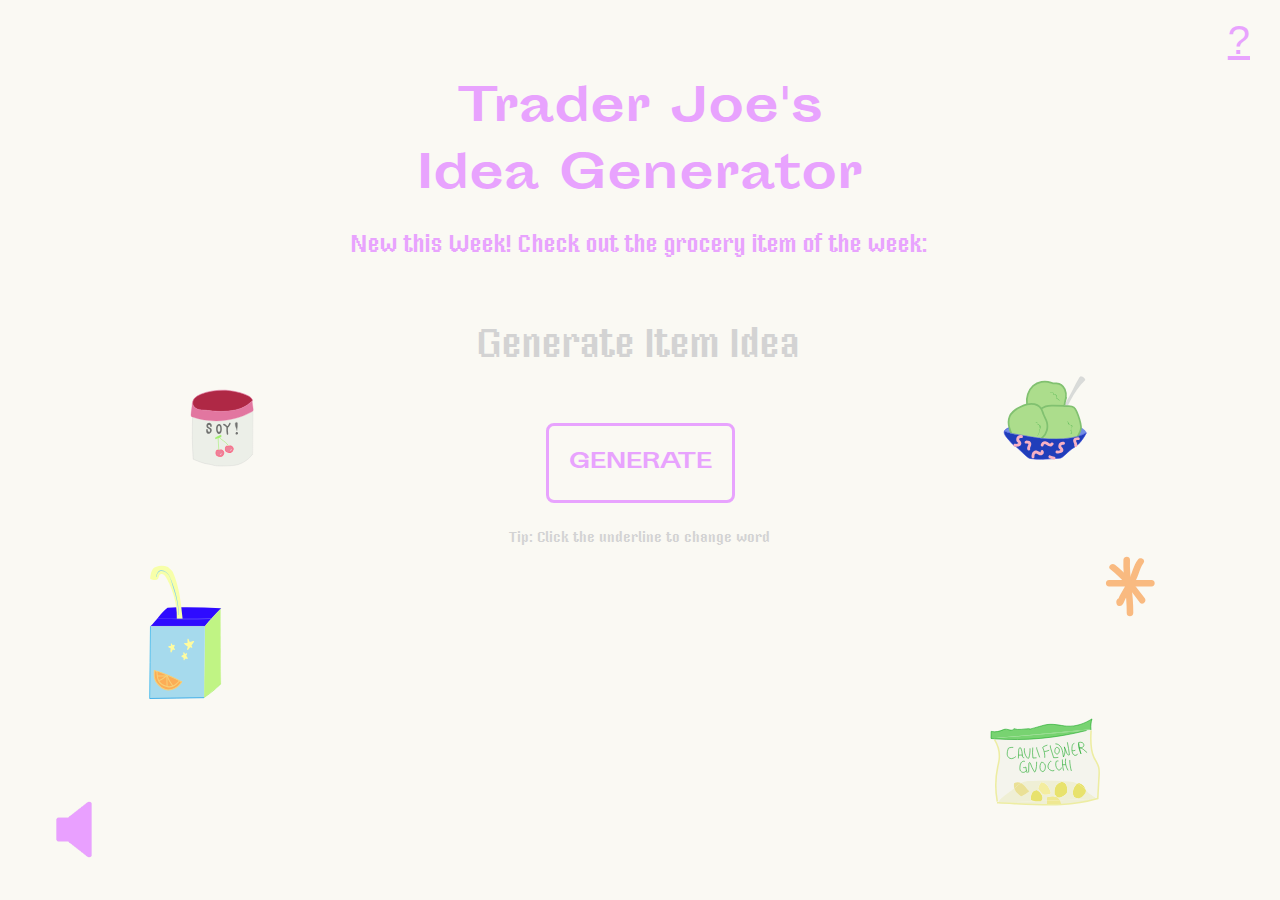
==== index.html @ 6273ec4e "index" ====
<!DOCTYPE html>
<html>
<head>
  <meta name="viewport" content="width=device-width, initial-scale=1.0">
  <link rel='icon' href='favicon.ico' type='image/x-icon'/ >
  <meta property="og:title" content="Trader Joe's Idea Generator">
<meta name="Description" content="Create your own random item name worthy of any Trader Joe product">
<meta property="og:url" content="https://www.traderjoes.netlify.app">
<meta name="image" property="og:image" content="trader.jpg" alt="logo">
    <title>Trader Joe's Item Idea Generator</title>
    <link rel="stylesheet" href="style.css">
    <link rel="stylesheet" href="https://www.w3schools.com/w3css/4/w3.css">
    <meta charset="UTF-8">

  </head>

<body>
  <div class="header">Trader Joe's <br> Idea Generator</div>

  <div class="desc">New this Week! Check out the grocery item of the week:</div>

<p id="generator">
Generate Item Idea
</p>

<button onclick="generateIdea()"><p style="font-family:Sporting">GENERATE</p></button>

<div class="tip"><br>Tip: Click the underline to change word</div>

<div id="audioplayer">
  <img id="player" onclick="action();changeImage();" src="pause.png" style="width:80px" />
  <audio id="audio" src="beautiful-food.mp3" loop autoloop></audio>

</div>

<p style="color:#E8A3FE;font-size:40px;position:absolute;top:-30px;right:30px"><a href="javascript:void(0)" onclick="document.getElementById('box').style.display='block'">?</a>
  </p>

  <div id="box" class="white_content">Built by <a href="http://www.m-liu.com/" target="_blank">Maggie Liu</a> ✌
    <br>Font Credit: <a href="http://www.velvetyne.fr" target="_blank">Velvetyne Foundry</a>
    <br>Song Credit: Beautiful Food by Edan<br>
    <font style="font-size:0.7em">* Not affilliated with Trader Joe's</font>
<br><br><a href="javascript:void(0)" onclick="document.getElementById('box').style.display='none'">  <font style="color:#E8A3FE">Close</a>
  </div>

<svg version="1.1" id="juicebox" xmlns="http://www.w3.org/2000/svg" xmlns:xlink="http://www.w3.org/1999/xlink" x="0px" y="0px"
	 viewBox="0 0 331 233" style="enable-background:new 0 0 331 233;" xml:space="preserve">
<g id="XMLID_48_">
	<g id="XMLID_87_">
		<path id="XMLID_94_" style="fill:#231F20;" d="M209.5,82.909l-0.75,0.83v-0.08C209,83.399,209.25,83.159,209.5,82.909z"/>
		<path id="XMLID_93_" style="fill:#2E0BFF;" d="M209.5,82.909c-0.25,0.25-0.5,0.49-0.75,0.75c-6.93,6.86-13.1,13.64-19.25,21.29
			c-22.33,0-44.67,0-67,0c7.62-7.41,12.61-16.35,21-22.86C165.5,81.399,187.53,81.669,209.5,82.909z"/>
		<path id="XMLID_92_" style="fill:#C0F484;" d="M208.75,83.739l0.49,92.26C208.15,143.709,208.04,116.039,208.75,83.739z"/>
		<path id="XMLID_91_" style="fill:#C0F484;" d="M209.24,175.999c-9.8,8.88-9.92,9.34-20.74,16.95L209.24,175.999z"/>
		<path id="XMLID_90_" style="fill:#C0F484;" d="M209.24,175.999l-20.74,16.95c0-29.33,1-58.67,1-88l19.25-21.21
			C208.04,116.039,208.15,143.709,209.24,175.999z"/>
		<path id="XMLID_89_" style="fill:#C0F484;" d="M189.5,104.949c6.15-7.65,12.32-14.43,19.25-21.29v0.08L189.5,104.949z"/>
		<path id="XMLID_88_" style="fill:#A6DAED;" d="M122.5,104.949c22.33,0,44.67,0,67,0c0,29.33-1,58.67-1,88c-22.67,0-44.33,1-67,1
			C121.5,164.279,122.5,134.618,122.5,104.949z"/>
	</g>
	<g id="XMLID_67_">
		<path id="XMLID_95_" style="fill:none;stroke:#BFBFBF;stroke-width:0.25;stroke-miterlimit:10;" d="M122.5,104.949
			c22.33,0,44.67,0,67,0"/>
		<path id="XMLID_86_" style="fill:none;stroke:#3EB7ED;stroke-miterlimit:10;" d="M122.5,104.949c0,29.67-1,59.33-1,89"/>
		<path id="XMLID_85_" style="fill:none;stroke:#28A4E8;stroke-miterlimit:10;" d="M121.5,193.949c22.67,0,44.33-1,67-1"/>
		<path id="XMLID_82_" style="fill:none;stroke:#C0F484;stroke-width:0.25;stroke-miterlimit:10;" d="M209.5,82.909
			c-0.25,0.25-0.5,0.49-0.75,0.75c-6.93,6.86-13.1,13.64-19.25,21.29"/>
		<path id="XMLID_81_" style="fill:none;stroke:#5AE500;stroke-width:0.25;stroke-miterlimit:10;" d="M188.5,192.949
			c10.82-7.61,10.94-8.07,20.74-16.95"/>
		<path id="XMLID_74_" style="fill:none;stroke:#C0F484;stroke-width:0.25;stroke-miterlimit:10;" d="M208.75,83.739
			c-0.71,32.3-0.6,59.97,0.49,92.26"/>

			<line id="XMLID_68_" style="fill:none;stroke:#C0F484;stroke-width:0.25;stroke-miterlimit:10;" x1="208.75" y1="83.739" x2="208.75" y2="83.659"/>
	</g>
</g>
<g id="XMLID_44_">
	<g id="XMLID_80_">
		<path id="XMLID_47_" style="fill:#F7FFA9;" d="M154.93,95.831c2.54,0.05,4.51-0.05,7.05,0v-0.78c-1.96-19-3.96-39-11.96-57
			c-1-2-4-4-6-6c-5-2-10-2-15,0c-5,1-6,8-7,14c1.86,1.24,4.17,2.19,6.44,2.07c2.63-0.14,3.46-1.06,4.1-3.42
			c0.25-0.94,0.51-1.89,1.04-2.69c0.53-0.81,1.38-1.47,2.35-1.51c4.83-0.2,7.84,8.05,9.52,11.62c2.34,4.97,4.15,10.18,5.68,15.45
			C153.91,77.081,155.18,85.921,154.93,95.831z"/>
	</g>
	<g id="XMLID_111_">
	</g>
</g>
<path id="XMLID_71_" style="fill:none;stroke:#231F20;stroke-miterlimit:10;" d="M158.75,170.082"/>
<path id="XMLID_53_" style="fill:none;stroke:#231F20;stroke-miterlimit:10;" d="M125.115,157.354"/>
<path id="XMLID_70_" style="fill:none;stroke:#231F20;stroke-miterlimit:10;" d="M141.43,162.192"/>
<path id="XMLID_72_" style="fill:none;stroke:#231F20;stroke-miterlimit:10;" d="M131.814,169.003"/>
<path id="XMLID_43_" style="fill:none;stroke:#231F20;stroke-miterlimit:10;" d="M127.167,170.626"/>
<path id="XMLID_46_" style="fill:none;stroke:#231F20;stroke-miterlimit:10;" d="M141.43,162.192"/>
<path id="XMLID_42_" style="fill:none;stroke:#231F20;stroke-miterlimit:10;" d="M140.62,177.935"/>
<path id="XMLID_69_" style="fill:none;stroke:#231F20;stroke-miterlimit:10;" d="M142.158,162.788"/>
<path id="XMLID_60_" style="fill:none;stroke:#231F20;stroke-miterlimit:10;" d="M149.76,177.752"/>
<g id="XMLID_73_">
	<path id="XMLID_190_" style="fill:#FCAD56;" d="M127.275,159.43c-0.287,4.034-0.546,8.248,1.047,11.965
		c1.536,3.583,4.602,6.25,7.637,8.696c1.065,0.858,2.153,1.715,3.403,2.269c1.39,0.616,2.927,0.834,4.447,0.873
		c6.94,0.179,13.992-3.65,17.079-9.868"/>
	<g id="XMLID_185_">
		<path id="XMLID_189_" style="fill:#F7CF77;" d="M126.65,159.43c-0.366,5.48-0.431,10.806,2.985,15.385
			c2.303,3.087,5.955,6.617,9.561,8.149c8.243,3.501,18.236-2.048,22.232-9.283c0.389-0.705-0.69-1.336-1.079-0.631
			c-3.884,7.033-14.118,12.606-21.872,8.127c-2.997-1.731-6.271-4.725-8.2-7.571c-2.901-4.279-2.705-9.253-2.376-14.176
			C127.953,158.627,126.703,158.63,126.65,159.43L126.65,159.43z"/>
	</g>
</g>
<g id="XMLID_75_">
	<path id="XMLID_183_" style="fill:#FCAD56;" d="M127.275,159.43c11.776,3.032,23.042,8.196,33.613,14.206"/>
	<g id="XMLID_178_">
		<path id="XMLID_182_" style="fill:#F7CF77;" d="M127.108,160.033c11.795,3.149,22.847,8.17,33.464,14.143
			c0.702,0.395,1.333-0.684,0.631-1.079c-10.714-6.028-21.86-11.091-33.762-14.269C126.663,158.62,126.331,159.825,127.108,160.033
			L127.108,160.033z"/>
	</g>
</g>
<g id="XMLID_76_">
	<path id="XMLID_176_" style="fill:#FCAD56;" d="M130.563,160.682c0.02,2.797,0.05,5.622,0.706,8.341
		c0.656,2.719,2.002,5.361,4.218,7.066c1.567,1.205,3.468,1.877,5.334,2.531c1.748,0.612,3.533,1.231,5.384,1.259
		c4.705,0.071,8.524-3.859,11.794-7.243"/>
	<g id="XMLID_171_">
		<path id="XMLID_175_" style="fill:#F7CF77;" d="M129.938,160.682c0.079,7.405,1.078,14.621,8.628,17.761
			c3.558,1.48,7.398,2.781,11.168,1.391c3.487-1.285,6.18-4.155,8.708-6.756c0.561-0.577-0.322-1.462-0.884-0.884
			c-5.15,5.299-9.692,8.485-17.271,5.572c-7.865-3.022-9.017-9.44-9.099-17.085C131.179,159.878,129.929,159.876,129.938,160.682
			L129.938,160.682z"/>
	</g>
</g>
<g id="XMLID_77_">
	<path id="XMLID_169_" style="fill:#FCAD56;" d="M132.579,172.033c4-0.765,7.203-3.664,10.179-6.444"/>
	<g id="XMLID_164_">
		<path id="XMLID_168_" style="fill:#F7CF77;" d="M132.745,172.635c4.194-0.927,7.394-3.754,10.454-6.605
			c0.59-0.55-0.296-1.432-0.884-0.884c-2.907,2.709-5.918,5.403-9.903,6.284C131.627,171.604,131.96,172.809,132.745,172.635
			L132.745,172.635z"/>
	</g>
</g>
<g id="XMLID_78_">
	<path id="XMLID_162_" style="fill:#FCAD56;" d="M142.79,165.68c-0.106,4.166-0.05,8.337,0.166,12.499"/>
	<g id="XMLID_157_">
		<path id="XMLID_161_" style="fill:#F7CF77;" d="M142.165,165.68c-0.093,4.169-0.038,8.333,0.166,12.499
			c0.039,0.801,1.289,0.805,1.25,0c-0.204-4.165-0.26-8.329-0.166-12.499C143.433,164.875,142.183,164.875,142.165,165.68
			L142.165,165.68z"/>
	</g>
</g>
<g id="XMLID_79_">
	<path id="XMLID_155_" style="fill:#FCAD56;" d="M143.108,166.006c1.34,4.379,3.964,8.234,6.551,12.013"/>
	<g id="XMLID_150_">
		<path id="XMLID_154_" style="fill:#F7CF77;" d="M142.505,166.172c1.453,4.452,3.99,8.324,6.614,12.163
			c0.451,0.66,1.535,0.035,1.079-0.631c-2.564-3.75-5.067-7.509-6.488-11.864C143.462,165.079,142.255,165.404,142.505,166.172
			L142.505,166.172z"/>
	</g>
</g>
<g id="XMLID_83_">
	<path id="XMLID_148_" style="fill:#FCAD56;" d="M131.104,166.179c3.722,0,7.444,0,11.167,0"/>
	<g id="XMLID_143_">
		<path id="XMLID_147_" style="fill:#F7CF77;" d="M131.104,166.804c3.722,0,7.444,0,11.167,0c0.804,0,0.806-1.25,0-1.25
			c-3.722,0-7.444,0-11.167,0C130.3,165.554,130.298,166.804,131.104,166.804L131.104,166.804z"/>
	</g>
</g>
<g id="XMLID_41_">
	<path id="XMLID_141_" style="fill:#FFFC9F;" d="M168.719,131.472c-0.011-3.516-0.022-7.032-0.034-10.548
		c1.308,3.415,2.892,6.724,4.733,9.884c-3.316-0.871-6.9-1.92-8.904-4.701c3.767-0.57,7.496-1.39,11.155-2.454
		c-2.428,3.388-4.858,6.777-7.484,10.014c0.019-0.637,0.208-1.268,0.543-1.811"/>
	<g id="XMLID_136_">
		<path id="XMLID_140_" style="fill:#FFFC9F;" d="M169.344,131.472c-0.011-3.516-0.022-7.032-0.034-10.548
			c-0.409,0.055-0.818,0.111-1.228,0.166c1.354,3.465,2.945,6.805,4.796,10.033c0.235-0.306,0.471-0.612,0.706-0.918
			c-3.235-0.861-6.465-1.819-8.628-4.541c-0.092,0.348-0.184,0.696-0.276,1.045c3.771-0.592,7.483-1.408,11.155-2.454
			c-0.235-0.306-0.471-0.612-0.706-0.918c-2.398,3.345-4.807,6.679-7.386,9.888c0.356,0.147,0.711,0.295,1.067,0.442
			c0.152-0.498,0.305-0.997,0.457-1.495c0.36-0.717-0.718-1.351-1.079-0.631c-0.361,0.719-0.534,1.33-0.628,2.126
			c-0.062,0.521,0.739,0.849,1.067,0.442c2.646-3.292,5.121-6.709,7.581-10.141c0.327-0.456-0.213-1.059-0.706-0.918
			c-3.671,1.046-7.383,1.862-11.155,2.454c-0.517,0.081-0.531,0.723-0.276,1.045c2.291,2.882,5.748,3.949,9.18,4.862
			c0.528,0.141,0.978-0.444,0.706-0.918c-1.798-3.135-3.354-6.367-4.67-9.734c-0.243-0.622-1.23-0.586-1.228,0.166
			c0.011,3.516,0.022,7.032,0.034,10.548C168.097,132.276,169.347,132.278,169.344,131.472L169.344,131.472z"/>
	</g>
</g>
<g id="XMLID_40_">
	<path id="XMLID_134_" style="fill:#FFFC9F;" d="M148.265,132.589c-0.012-1.953-0.024-3.906-0.036-5.859
		c0.858,2.474,2.149,4.797,3.797,6.832c-2.477-0.827-4.854-1.951-7.065-3.34c2.3-0.371,4.559-1.003,6.717-1.882
		c0.201,0.395-0.006,0.866-0.212,1.259c-1.228,2.35-2.457,4.701-3.685,7.051c-0.165-1.348-0.113-2.722,0.153-4.053"/>
	<g id="XMLID_129_">
		<path id="XMLID_133_" style="fill:#FFFC9F;" d="M148.89,132.589c-0.012-1.953-0.024-3.906-0.036-5.859
			c-0.409,0.055-0.818,0.111-1.228,0.166c0.943,2.596,2.251,4.936,3.958,7.108c0.203-0.348,0.405-0.696,0.608-1.045
			c-2.432-0.842-4.723-1.933-6.916-3.277c-0.05,0.381-0.1,0.762-0.149,1.142c2.311-0.399,4.535-1.022,6.717-1.882
			c-0.264-0.201-0.527-0.402-0.791-0.603c0.098,1.332-1.362,3.309-1.969,4.469c-0.614,1.175-1.228,2.35-1.843,3.526
			c0.388,0.105,0.776,0.21,1.165,0.315c-0.126-1.327-0.096-2.57,0.131-3.887c0.135-0.787-1.069-1.125-1.205-0.332
			c-0.244,1.42-0.313,2.781-0.176,4.22c0.054,0.567,0.852,0.913,1.165,0.315c0.838-1.603,1.675-3.205,2.513-4.808
			c0.629-1.203,1.573-2.422,1.47-3.818c-0.027-0.363-0.384-0.763-0.791-0.603c-2.182,0.86-4.406,1.483-6.717,1.882
			c-0.556,0.096-0.573,0.883-0.149,1.142c2.287,1.402,4.681,2.526,7.215,3.403c0.656,0.227,0.952-0.607,0.608-1.045
			c-1.567-1.994-2.77-4.173-3.636-6.556c-0.231-0.635-1.232-0.576-1.228,0.166c0.012,1.953,0.024,3.906,0.036,5.859
			C147.645,133.393,148.895,133.395,148.89,132.589L148.89,132.589z"/>
	</g>
</g>
<g id="XMLID_54_">
	<path id="XMLID_127_" style="fill:#FFFC9F;" d="M163.856,146.176c0.259-2.308,0.306-3.504-0.346-8.485
		c1.179,2.443,2.658,4.741,4.392,6.827c-2.336-0.124-4.928-1.153-6.778-2.584c1.858-1.079,4.017-1.98,5.875-3.059
		C165.606,141.279,165.104,143.692,163.856,146.176"/>
	<g id="XMLID_121_">
		<path id="XMLID_125_" style="fill:#FFFC9F;" d="M164.481,146.176c0.316-2.864,0.022-5.635-0.346-8.485
			c-0.388,0.105-0.776,0.21-1.165,0.315c1.232,2.496,2.73,4.798,4.49,6.953c0.147-0.356,0.295-0.711,0.442-1.067
			c-2.366-0.188-4.56-1.096-6.462-2.499c0,0.36,0,0.72,0,1.079c1.924-1.086,3.951-1.973,5.875-3.059
			c-0.285-0.285-0.57-0.57-0.855-0.855c-1.289,2.333-1.99,4.907-3.144,7.302c-0.348,0.721,0.73,1.356,1.079,0.631
			c1.153-2.393,1.857-4.972,3.144-7.302c0.302-0.547-0.305-1.166-0.855-0.855c-1.924,1.086-3.951,1.973-5.875,3.059
			c-0.443,0.25-0.362,0.813,0,1.079c2.087,1.538,4.507,2.463,7.093,2.669c0.595,0.047,0.75-0.69,0.442-1.067
			c-1.691-2.071-3.112-4.304-4.294-6.7c-0.263-0.532-1.244-0.303-1.165,0.315c0.367,2.85,0.661,5.622,0.346,8.485
			C163.143,146.975,164.394,146.968,164.481,146.176L164.481,146.176z"/>
	</g>
</g>
<g id="XMLID_56_">
	<g id="XMLID_115_">
		<path id="XMLID_119_" style="fill:#7CCEF2;" d="M157.435,90.948c-0.079-15.923-4.846-32.726-11.264-47.236
			c-1.66-3.752-6.368-8.103-10.844-7.703c-3.637,0.325-5.344,5.007-5.964,7.995c-0.072,0.345,0.458,0.493,0.53,0.146
			c0.4-1.926,1-4.174,2.445-5.593c3.164-3.106,8.688-0.788,11.386,2.119c3.637,3.919,5.008,11.535,6.687,16.562
			c3.653,10.941,6.416,22.114,6.474,33.711C156.887,91.302,157.437,91.303,157.435,90.948L157.435,90.948z"/>
	</g>
</g>
<g id="XMLID_55_">
	<g id="XMLID_108_">
		<path id="XMLID_113_" style="fill:#8585ED;" d="M130.48,96.18c22.279,0.145,44.561,0.232,66.839-0.094
			c0.321-0.005,0.322-0.505,0-0.5c-22.278,0.326-44.56,0.239-66.839,0.094C130.158,95.678,130.158,96.178,130.48,96.18L130.48,96.18
			z"/>
	</g>
</g>
</svg>

<svg version="1.1" id="star" xmlns="http://www.w3.org/2000/svg" xmlns:xlink="http://www.w3.org/1999/xlink" x="0px" y="0px"
	 viewBox="0 0 331 233" style="enable-background:new 0 0 331 233;" xml:space="preserve">
<g id="XMLID_274_">
	<path id="XMLID_77_" style="fill:#FFFFFF;" d="M156.227,80.436c-1.291,27.017,5.875,53.775,5.018,80.819"/>
	<g id="XMLID_72_">
		<path id="XMLID_76_" style="fill:#F9BA80;" d="M151.227,80.436c-1.096,27.093,5.688,53.737,5.018,80.819
			c-0.159,6.437,9.841,6.434,10,0c0.671-27.081-6.114-53.726-5.018-80.819C161.487,74.001,151.487,74.013,151.227,80.436
			L151.227,80.436z"/>
	</g>
</g>
<g id="XMLID_277_">
	<path id="XMLID_70_" style="fill:#FFFFFF;" d="M129.443,116.108c21.501,0,43.003,0,64.504,0"/>
	<g id="XMLID_65_">
		<path id="XMLID_69_" style="fill:#F9BA80;" d="M129.443,121.108c21.501,0,43.003,0,64.504,0c6.435,0,6.445-10,0-10
			c-21.501,0-43.003,0-64.504,0C123.008,111.108,122.998,121.108,129.443,121.108L129.443,121.108z"/>
	</g>
</g>
<g id="XMLID_279_">
	<path id="XMLID_63_" style="fill:#FFFFFF;" d="M146.307,144.697C145.451,140.855,144.785,148.201,146.307,144.697
		c5.545-12.768,15.271-25.536,20.816-38.304c3.671-8.452,4.911-17.036,10.37-23.809"/>
	<g id="XMLID_58_">
		<path id="XMLID_62_" style="fill:#F9BA80;" d="M151.129,143.368c-0.593-2.101-1.735-4.114-4.067-4.62
			c-2.365-0.513-4.278,0.398-5.647,2.298c-1.475,2.048-1.137,4.978-0.187,7.113c0.727,1.635,2.683,2.365,4.317,2.476
			c5.145,0.35,7.011-7.672,8.842-11.075c3.362-6.25,7.18-12.239,10.721-18.386c3.37-5.851,6.405-11.844,8.69-18.207
			c2.249-6.262,3.938-12.468,8.014-17.859c3.881-5.134-4.798-10.122-8.635-5.047c-6.962,9.209-8.706,21.368-14.132,31.47
			c-2.798,5.209-5.925,10.232-8.929,15.322c-1.641,2.78-3.259,5.574-4.771,8.427c-1.014,1.913-2.158,5.689-3.161,6.833
			c1.179-0.488,2.357-0.976,3.536-1.464c-0.058-0.004-0.116-0.008-0.175-0.012c1.439,0.825,2.878,1.651,4.317,2.476
			c0.38,0.854,0.831,2.087,0.187,2.981c-1.882,0.766-3.764,1.532-5.647,2.298c0.057,0.012,0.115,0.025,0.172,0.037
			c-0.996-0.766-1.992-1.532-2.988-2.298c-0.034-0.035-0.067-0.069-0.101-0.104C143.232,152.209,152.883,149.582,151.129,143.368
			L151.129,143.368z"/>
	</g>
</g>
<g id="XMLID_280_">
	<path id="XMLID_56_" style="fill:#FFFFFF;" d="M134.898,91.291c24.587,19.979,24.102,25.006,45.062,50.656"/>
	<g id="XMLID_51_">
		<path id="XMLID_55_" style="fill:#F9BA80;" d="M131.362,94.827c8.641,7.058,16.898,14.475,23.891,23.201
			c7.228,9.019,13.87,18.485,21.171,27.455c4.064,4.993,11.101-2.119,7.071-7.071c-7.301-8.97-13.942-18.435-21.171-27.455
			c-6.994-8.726-15.249-16.143-23.891-23.201C133.489,83.718,126.373,90.752,131.362,94.827L131.362,94.827z"/>
	</g>
</g>
</svg>


<svg version="1.1" id="cauliflower" xmlns="http://www.w3.org/2000/svg" xmlns:xlink="http://www.w3.org/1999/xlink" x="0px" y="0px"
	 viewBox="0 0 331 233" style="enable-background:new 0 0 331 233;" xml:space="preserve">
<g id="XMLID_339_">
	<g id="XMLID_265_">
		<path id="XMLID_70_" style="fill:#EFEFD5;" d="M201.602,167.401l24.376-0.991c-15.178,4.546-30.553,6.711-46.069,7.533
			l-0.014-0.253c-0.302-1.827-0.625-3.71-1.455-5.347L201.602,167.401z"/>
		<path id="XMLID_69_" style="fill:#78D371;" d="M218.446,76.725c0.035,0.33,0.07,0.654,0.112,0.984l-5.755,0.485
			c1.862-0.471,3.71-0.963,5.558-1.462L218.446,76.725z"/>
		<path id="XMLID_68_" style="fill:#78D371;" d="M219.781,63.255c-1.335,4.336-1.792,8.945-1.335,13.471l-0.084,0.007L95.679,87.954
			l-6.451,0.59c0.056-3.057,0.112-6.106,0.169-9.156c6.022,1.419,11.412-0.204,16.106-2.361c4.673-2.143,11.454,3.661,13.309-1.131
			c5.734,2.213,12.915,0.169,19.057,0c4.23-0.112-6.43,2.86,19.823-4.525c10.442-2.937,21.355,0.675,29.492,1.202
			C199.459,73.359,210.042,69.228,219.781,63.255z"/>
		<path id="XMLID_67_" style="fill:#78D371;" d="M95.679,87.954l122.683-11.222c-1.848,0.499-3.696,0.991-5.558,1.462l-117.118,9.81
			L95.679,87.954z"/>
		<path id="XMLID_66_" style="fill:#EFEFD5;" d="M214.019,156.973c2.733,3.352,8.952,6.324,11.96,9.437l-24.376,0.991l-0.063-1.595
			c0.745,0,1.483-0.105,2.185-0.316c2.748-0.822,4.926-2.93,6.633-5.235c0.815-1.11,1.574-2.354,1.637-3.731
			c0.035-0.731-0.119-1.448-0.379-2.136C212.466,155.195,213.267,156.059,214.019,156.973z"/>
		<path id="XMLID_65_" style="fill:#E8E26D;" d="M211.616,154.387c0.26,0.689,0.415,1.405,0.379,2.136
			c-0.063,1.377-0.822,2.621-1.637,3.731c-1.708,2.305-3.886,4.413-6.633,5.235c-0.703,0.211-1.441,0.316-2.185,0.316
			c-2.164,0-4.322-0.899-5.46-2.705c-0.808-1.293-1.019-2.874-0.998-4.392c0.049-3.225,1.117-6.451,3.106-8.987
			c1.258-1.602,1.686-2.375,2.635-2.86C204.694,148.976,208.468,151.351,211.616,154.387z"/>
		<path id="XMLID_64_" style="fill:#E8E26D;" d="M208.805,149.475c0.759,0.864,1.307,1.89,1.855,2.909
			c0.351,0.646,0.703,1.314,0.956,2.003c-3.148-3.036-6.922-5.411-10.793-7.526c0.555-0.281,1.279-0.464,2.445-0.661
			C205.327,146.896,207.372,147.845,208.805,149.475z"/>
		<path id="XMLID_58_" style="fill:#F4F4ED;" d="M203.542,100.582c1.328,0.07,4.708-0.562,5.333-1.736
			c0.625-1.181,0.513-2.698-0.253-3.788c-0.344-0.485-0.801-0.885-1.328-1.152c-1.377-0.703-3.022-0.478-4.546-0.239
			c-0.112,0.021-0.232,0.042-0.302,0.134c-0.07,0.091-0.063,0.225-0.049,0.344c0.035,0.302,0.077,0.597,0.119,0.899
			c-0.379,4.596,1.328,9.1,3.008,13.407c-0.822-2.579-1.518-5.2-2.059-7.856L203.542,100.582z M218.558,77.709h0.035l0.042,0.499
			c-0.787,11.749-1.462,24.095,3.626,34.706c2.052,4.286,5.01,8.193,6.198,12.796c0.906,3.528,0.703,7.231,0.499,10.864
			c-0.562,9.817-1.117,19.626-1.679,29.443c-0.436,0.133-0.864,0.267-1.3,0.394c-3.008-3.113-9.226-6.085-11.96-9.437
			c-0.752-0.914-1.553-1.778-2.403-2.586c-0.253-0.689-0.604-1.356-0.956-2.003c-0.548-1.019-1.096-2.045-1.855-2.909
			c-1.434-1.63-3.478-2.579-5.537-3.275c-1.166,0.197-1.89,0.379-2.445,0.661c-0.344-0.183-0.689-0.372-1.04-0.555
			c-4.856-2.586-12.417-2.256-18.017-2.677c-0.042,0-0.084-0.007-0.126-0.007c-6.402-0.478-12.817-0.731-19.24-0.766
			c-6.078-0.028-12.164,0.169-18.235,0.506c-4.666,0.26-10.189-0.597-15.094,2.256c-0.309,0.176-0.611,0.358-0.913,0.548
			c-0.063-0.028-0.119-0.056-0.183-0.084c-2.86-1.307-6.352-1.117-9.044,0.492l0.183,0.134c-0.485,2.031-0.365,4.174,0.204,6.191
			c-0.436,0.365-0.871,0.731-1.307,1.096c-4.188,3.492-18.284,12.262-19.422,17.595v0.07c-0.436-0.021-0.878-0.035-1.321-0.056
			l0.07-1.574c-2.762-14.693-2.579-29.942,0.534-44.572c0.71-3.338,1.574-6.655,1.946-10.049c0.977-8.791-1.426-17.785-6.015-25.346
			l0.084-1.131c39.484,3.043,80.472-0.942,118.917-10.737L218.558,77.709z M129.815,110.075c-0.176-3.12-0.85-6.219-1.989-9.135
			c-0.562-0.646-1.701-0.365-2.213,0.323c-0.506,0.689-0.555,1.602-0.59,2.452c-0.084,2.164-0.169,4.322-0.246,6.486
			C125.852,109.956,128.726,109.956,129.815,110.075z M177.071,106.576c0.59-1.391,0.864-2.986,0.351-4.406
			s-2.277-2.256-3.766-2.031c-0.689,0.253-1.04,1.012-1.286,1.708c-0.541,1.49-0.977,3.148-0.464,4.652
			c0.506,1.511,2.333,2.649,3.738,1.897C176.334,108.023,176.762,107.299,177.071,106.576z M158.886,128.739
			c0.71-1.911,0.949-4.062,0.309-6.001s-2.593-3.204-4.603-3.57c-1.968,2.558-2.6,6.085-1.644,9.163
			c0.506,1.623,1.876,3.338,3.542,3.015C157.705,131.107,158.45,129.891,158.886,128.739z"/>
		<path id="XMLID_57_" style="fill:#F4F4ED;" d="M208.875,98.846c-0.625,1.174-4.005,1.806-5.333,1.736l-0.077,0.014
			c-0.386-1.834-0.703-3.689-0.949-5.551c-0.042-0.302-0.084-0.597-0.119-0.899c-0.014-0.119-0.021-0.253,0.049-0.344
			c0.07-0.091,0.19-0.112,0.302-0.134c1.525-0.239,3.169-0.464,4.546,0.239c0.527,0.267,0.984,0.668,1.328,1.152
			C209.388,96.148,209.501,97.666,208.875,98.846z"/>
		<path id="XMLID_56_" style="fill:#E8E26D;" d="M187.809,153.466c0.197,1.968,0.281,4.083-0.731,5.79
			c-0.548,0.928-1.384,1.658-2.249,2.305c-1.539,1.152-3.232,2.101-5.017,2.825c-0.787,0.316-1.602,0.59-2.445,0.646
			c-0.878,0.063-1.764-0.141-2.544-0.541c-1.145-0.59-2.08-1.609-2.481-2.846l-0.794,0.752c-0.436-4.181-0.801-8.713,1.405-12.297
			c0.541-0.871,1.216-1.651,1.961-2.361c1.237-1.181,2.705-2.164,4.357-2.621c0.738-0.204,1.511-0.288,2.277-0.239
			c0.949,0.056,1.876,0.316,2.684,0.808C186.755,147.234,187.499,150.522,187.809,153.466z"/>
		<path id="XMLID_55_" style="fill:#EFE892;" d="M179.896,173.69l-18.305,0.007c0-1.56,0-3.113-0.007-4.666l16.858-0.689
			C179.271,169.98,179.594,171.863,179.896,173.69z"/>
		<path id="XMLID_54_" style="fill:#EFE892;" d="M178.442,168.342l-16.858,0.689c0-1.096,0-2.199,0-3.296
			c0-0.541,0.042-1.173,0.499-1.483c0.176-0.119,0.401-0.162,0.611-0.204c2.705-0.527,5.474-0.949,8.193-0.576
			c1.328,0.183,2.649,0.583,3.844,1.202c1.251,0.654,2.354,1.56,3.148,2.719C178.09,167.696,178.273,168.012,178.442,168.342z"/>
		<path id="XMLID_53_" style="fill:#F4F4ED;" d="M177.423,102.17c0.513,1.419,0.239,3.015-0.351,4.406
			c-0.309,0.724-0.738,1.448-1.426,1.82c-1.405,0.752-3.232-0.386-3.738-1.897c-0.513-1.504-0.077-3.162,0.464-4.652
			c0.246-0.696,0.597-1.455,1.286-1.708C175.146,99.914,176.91,100.75,177.423,102.17z"/>
		<path id="XMLID_52_" style="fill:#EFEFD5;" d="M181.765,143.629c5.6,0.422,13.161,0.091,18.017,2.677
			c0.351,0.183,0.696,0.372,1.04,0.555c-0.949,0.485-1.377,1.258-2.635,2.86c-1.989,2.537-3.057,5.762-3.106,8.987
			c-0.021,1.518,0.19,3.099,0.998,4.392c1.138,1.806,3.296,2.705,5.46,2.705l0.063,1.595l-23.161,0.942
			c-0.169-0.33-0.351-0.646-0.562-0.949c-0.794-1.159-1.897-2.066-3.148-2.719l0.091-0.183c0.78,0.401,1.665,0.604,2.544,0.541
			c0.843-0.056,1.658-0.33,2.445-0.646c1.785-0.724,3.478-1.672,5.017-2.825c0.864-0.646,1.701-1.377,2.249-2.305
			c1.012-1.708,0.928-3.823,0.731-5.79c-0.309-2.944-1.054-6.233-3.577-7.779c-0.808-0.492-1.736-0.752-2.684-0.808l0.091-1.258
			C181.681,143.622,181.723,143.629,181.765,143.629z"/>
		<path id="XMLID_51_" style="fill:#F4ED9F;" d="M166.362,157.837c0.204,0.738,0.316,1.672-0.288,2.143
			c-0.19,0.148-0.422,0.225-0.646,0.302c-1.588,0.506-3.197,1.005-4.863,1.124c-1.658,0.119-3.401-0.169-4.778-1.096
			c-0.949-0.639-1.679-1.539-2.396-2.424c-0.878-1.096-1.764-2.185-2.649-3.282c-0.197-0.246-0.401-0.506-0.478-0.815
			c-0.063-0.281-0.007-0.576,0.049-0.857c0.548-2.593,1.693-5.066,3.324-7.16l-0.639-0.386c1.961-0.422,4.055,0.091,5.776,1.124
			c1.722,1.04,3.113,2.558,4.258,4.209C164.535,152.876,165.667,155.3,166.362,157.837z"/>
		<path id="XMLID_50_" style="fill:#EFEFD5;" d="M179.91,173.943c-26.766,1.433-53.96-1.117-81.323-2.284v-0.07l48.626-1.975
			c1.441,0.119,2.895,0.183,4.343,0.19c0.906,0,1.869-0.042,2.649-0.478l7.378-0.295c0.007,1.553,0.007,3.106,0.007,4.666
			l18.305-0.007L179.91,173.943z"/>
		<path id="XMLID_49_" style="fill:#F4F4ED;" d="M159.195,122.738c0.639,1.939,0.401,4.09-0.309,6.001
			c-0.436,1.152-1.181,2.368-2.396,2.607c-1.665,0.323-3.036-1.391-3.542-3.015c-0.956-3.078-0.323-6.605,1.644-9.163
			C156.602,119.533,158.556,120.798,159.195,122.738z"/>
		<path id="XMLID_48_" style="fill:#E8E26D;" d="M152.983,158.638c1.989,2.221,3.394,5.228,2.818,8.158
			c-0.176,0.906-0.576,1.827-1.328,2.368c-0.084,0.063-0.176,0.119-0.267,0.162l-6.992,0.288c-1.553-0.134-3.099-0.337-4.631-0.604
			c-0.464-0.077-0.956-0.176-1.328-0.471c-0.766-0.611-0.731-1.771-0.625-2.748c0.253-2.389,0.541-4.856,1.75-6.929
			c1.209-2.08,3.612-3.661,5.952-3.141l-0.935-0.942C149.554,155.539,151.458,156.931,152.983,158.638z"/>
		<path id="XMLID_47_" style="fill:#E8E26D;" d="M147.214,169.614l6.992-0.288c-0.78,0.436-1.743,0.478-2.649,0.478
			C150.109,169.797,148.655,169.734,147.214,169.614z"/>
		<path id="XMLID_44_" style="fill:#EFEFD5;" d="M155.787,160.311c1.377,0.928,3.12,1.216,4.778,1.096
			c1.665-0.119,3.275-0.618,4.863-1.124c0.225-0.077,0.457-0.155,0.646-0.302c0.604-0.471,0.492-1.405,0.288-2.143
			c-0.696-2.537-1.827-4.961-3.331-7.118c-1.145-1.651-2.537-3.169-4.258-4.209c-1.722-1.033-3.816-1.546-5.776-1.124l0.639,0.386
			c-1.63,2.094-2.776,4.568-3.324,7.16c-0.056,0.281-0.112,0.576-0.049,0.857c0.077,0.309,0.281,0.569,0.478,0.815
			c0.885,1.096,1.771,2.185,2.649,3.282C154.107,158.772,154.838,159.671,155.787,160.311z M147.214,169.614l-48.626,1.975
			c1.138-5.333,15.234-14.103,19.422-17.595c0.436-0.365,0.871-0.731,1.307-1.096c0.316,1.117,0.773,2.192,1.342,3.197
			c1.595,2.832,4.033,5.116,6.753,6.893c0.204,0.134,0.422,0.274,0.668,0.295c0.267,0.028,0.527-0.077,0.773-0.19
			c3.605-1.595,6.992-3.682,10.027-6.198c-3.935-3.239-6.163-8.531-10.723-10.73c0.302-0.19,0.604-0.372,0.913-0.548
			c4.905-2.853,10.428-1.996,15.094-2.256c6.071-0.337,12.157-0.534,18.235-0.506c6.423,0.035,12.838,0.288,19.24,0.766
			l-0.091,1.258c-0.766-0.049-1.539,0.035-2.277,0.239c-1.651,0.457-3.12,1.441-4.357,2.621c-0.745,0.71-1.419,1.49-1.961,2.361
			c-2.206,3.584-1.841,8.116-1.405,12.297l0.794-0.752c0.401,1.237,1.335,2.256,2.481,2.846l-0.091,0.183
			c-1.195-0.618-2.516-1.019-3.844-1.202c-2.719-0.372-5.488,0.049-8.193,0.576c-0.211,0.042-0.436,0.084-0.611,0.204
			c-0.457,0.309-0.499,0.942-0.499,1.483c0,1.096,0,2.199,0,3.296l-7.378,0.295c0.091-0.042,0.183-0.098,0.267-0.162
			c0.752-0.541,1.152-1.462,1.328-2.368c0.576-2.93-0.829-5.938-2.818-8.158c-1.525-1.708-3.429-3.099-5.586-3.858l0.935,0.942
			c-2.34-0.52-4.743,1.061-5.952,3.141c-1.209,2.073-1.497,4.539-1.75,6.929c-0.105,0.977-0.141,2.136,0.625,2.748
			c0.372,0.295,0.864,0.394,1.328,0.471C144.115,169.277,145.661,169.481,147.214,169.614z"/>
		<path id="XMLID_43_" style="fill:#EAE096;" d="M128.157,146.165c4.56,2.199,6.788,7.491,10.723,10.73
			c-3.036,2.516-6.423,4.603-10.027,6.198c-0.246,0.112-0.506,0.218-0.773,0.19c-0.246-0.021-0.464-0.162-0.668-0.295
			c-2.719-1.778-5.158-4.062-6.753-6.893c-0.569-1.005-1.026-2.08-1.342-3.197C122.156,150.515,125.009,148.119,128.157,146.165z"/>
		<path id="XMLID_42_" style="fill:#F4F4ED;" d="M129.815,110.075c-1.089-0.119-3.963-0.119-5.038,0.126
			c0.077-2.164,0.162-4.322,0.246-6.486c0.035-0.85,0.084-1.764,0.59-2.452c0.513-0.689,1.651-0.97,2.213-0.323
			C128.965,103.856,129.64,106.955,129.815,110.075z"/>
		<path id="XMLID_41_" style="fill:#EAE096;" d="M127.974,146.081c0.063,0.028,0.119,0.056,0.183,0.084
			c-3.148,1.953-6.001,4.35-8.84,6.732c-0.569-2.017-0.689-4.16-0.204-6.191l-0.183-0.134
			C121.622,144.964,125.114,144.774,127.974,146.081z"/>
		<path id="XMLID_40_" style="fill:#78D371;" d="M95.686,88.004l117.118-9.81c-38.444,9.796-79.432,13.78-118.917,10.737
			c-1.56-0.112-3.106-0.246-4.659-0.386l6.451-0.59L95.686,88.004z"/>
	</g>
	<g id="XMLID_270_">
		<path id="XMLID_99_" style="fill:none;stroke:#EDEDA2;stroke-width:2;stroke-miterlimit:10;" d="M93.802,90.062
			c4.589,7.561,6.992,16.555,6.015,25.346c-0.372,3.394-1.237,6.711-1.946,10.049c-3.113,14.63-3.296,29.878-0.534,44.572"/>
		<path id="XMLID_98_" style="fill:none;stroke:#13A520;stroke-width:0.75;stroke-miterlimit:10;" d="M89.228,88.545
			c1.553,0.141,3.099,0.274,4.659,0.386c39.484,3.043,80.472-0.942,118.917-10.737"/>
		<path id="XMLID_97_" style="fill:none;stroke:#13A520;stroke-width:0.75;stroke-miterlimit:10;" d="M89.228,88.545
			c0.056-3.057,0.112-6.106,0.169-9.156c6.022,1.419,11.412-0.204,16.106-2.361c4.673-2.143,11.454,3.661,13.309-1.131
			c5.734,2.213,12.915,0.169,19.057,0c4.23-0.112-6.43,2.86,19.823-4.525c10.442-2.937,21.355,0.675,29.492,1.202
			c12.276,0.787,22.859-3.345,32.598-9.318c-1.335,4.336-1.792,8.945-1.335,13.471c0.035,0.33,0.07,0.654,0.112,0.984"/>
		<path id="XMLID_96_" style="fill:none;stroke:#13A520;stroke-width:0.75;stroke-miterlimit:10;" d="M117.996,100.069
			c-1.771-0.098-3.556,0.084-5.27,0.541c-0.295,0.077-0.597,0.169-0.822,0.372c-0.267,0.246-0.394,0.604-0.499,0.942
			c-0.717,2.228-1.441,4.518-1.272,6.851c0.169,2.333,1.455,4.736,3.654,5.53c2.628,0.956,5.474-0.646,7.631-2.431"/>
		<path id="XMLID_95_" style="fill:none;stroke:#13A520;stroke-width:0.75;stroke-miterlimit:10;" d="M124.615,114.362
			c0.049-1.384,0.105-2.776,0.162-4.16c0.077-2.164,0.162-4.322,0.246-6.486c0.035-0.85,0.084-1.764,0.59-2.452
			c0.513-0.689,1.651-0.97,2.213-0.323c1.138,2.916,1.813,6.015,1.989,9.135c0.042,0.808,0.063,1.651,0.415,2.375
			c0.358,0.731,1.159,1.314,1.946,1.124"/>
		<path id="XMLID_94_" style="fill:none;stroke:#13A520;stroke-width:0.75;stroke-miterlimit:10;" d="M124.77,110.202h0.007
			c1.075-0.246,3.949-0.246,5.038-0.126"/>
		<path id="XMLID_93_" style="fill:none;stroke:#13A520;stroke-width:0.75;stroke-miterlimit:10;" d="M132.408,101.179
			c-0.583,4.279,0.668,8.777,3.366,12.15c0.548,0.675,1.616,1.321,2.171,0.654c0.134-0.162,0.197-0.358,0.253-0.555
			c1.188-3.935,1.679-8.074,1.448-12.178"/>
		<path id="XMLID_92_" style="fill:none;stroke:#13A520;stroke-width:0.75;stroke-miterlimit:10;" d="M143.202,100.259
			c-0.457,4.511-0.386,9.079,0.218,13.576c1.574-0.183,3.162-0.288,4.757-0.316"/>
		<path id="XMLID_91_" style="fill:none;stroke:#13A520;stroke-width:0.75;stroke-miterlimit:10;" d="M148.24,99.991
			c-0.225,0.998,0.119,2.038,0.457,3.008c1.159,3.331,2.319,6.662,3.471,9.992"/>
		<path id="XMLID_90_" style="fill:none;stroke:#13A520;stroke-width:0.75;stroke-miterlimit:10;" d="M158.703,113.525
			c0.274-4.42-0.604-8.903-2.523-12.894c-0.091-0.19-0.183-0.401-0.112-0.604c0.049-0.155,0.197-0.26,0.337-0.351
			c1.75-1.188,3.71-2.073,5.755-2.593"/>
		<path id="XMLID_89_" style="fill:none;stroke:#13A520;stroke-width:0.75;stroke-miterlimit:10;" d="M158.331,105.444
			c2.115-0.19,4.195-0.773,6.099-1.729"/>
		<path id="XMLID_88_" style="fill:none;stroke:#13A520;stroke-width:0.75;stroke-miterlimit:10;" d="M165.864,97.518
			c-0.183,1.426,0.253,2.853,0.682,4.223c1.223,3.872,2.445,7.744,3.668,11.616c0.021,0.07,0.042,0.141,0.063,0.211"/>
		<path id="XMLID_87_" style="fill:none;stroke:#13A520;stroke-width:0.75;stroke-miterlimit:10;" d="M170.185,113.357
			c0.007,0,0.021,0,0.028,0c2.024,0.162,4.055,0.021,6.036-0.415"/>
		<path id="XMLID_86_" style="fill:none;stroke:#13A520;stroke-width:0.75;stroke-miterlimit:10;" d="M173.656,100.139
			c-0.689,0.253-1.04,1.012-1.286,1.708c-0.541,1.49-0.977,3.148-0.464,4.652c0.506,1.511,2.333,2.649,3.738,1.897
			c0.689-0.372,1.117-1.096,1.426-1.82c0.59-1.391,0.864-2.986,0.351-4.406S175.146,99.914,173.656,100.139z"/>
		<path id="XMLID_85_" style="fill:none;stroke:#13A520;stroke-width:0.75;stroke-miterlimit:10;" d="M172.483,95.466
			c3.008-0.148,5.762,1.953,7.273,4.553c1.518,2.6,2.038,5.643,2.53,8.615c0.204,1.258,0.415,2.523,0.625,3.788
			c2.171-3.942,2.593-8.805,1.131-13.056c1.012,2.579,2.017,5.158,3.022,7.737c0.309,0.787,0.632,1.609,1.251,2.185
			c0.618,0.583,1.616,0.85,2.326,0.386c-0.668-5.453-1.567-10.871-2.691-16.246"/>
		<path id="XMLID_84_" style="fill:none;stroke:#13A520;stroke-width:0.75;stroke-miterlimit:10;" d="M196.972,94.827
			c-0.949,0.112-1.743,0.822-2.192,1.665c-0.45,0.836-0.618,1.799-0.731,2.741c-0.337,2.677-0.365,5.446,0.527,7.99
			c0.379,1.089,0.977,2.171,1.961,2.776c1.637,1.005,4.104,0.148,4.764-1.665"/>
		<path id="XMLID_83_" style="fill:none;stroke:#13A520;stroke-width:0.75;stroke-miterlimit:10;" d="M194.252,104.306
			c1.356,0.302,2.825,0.084,4.033-0.604"/>
		<path id="XMLID_82_" style="fill:none;stroke:#13A520;stroke-width:0.75;stroke-miterlimit:10;" d="M202.544,94.7
			c-0.014,0.112-0.021,0.232-0.028,0.344c-0.379,4.596,1.328,9.1,3.008,13.407c-0.822-2.579-1.518-5.2-2.059-7.856
			c-0.386-1.834-0.703-3.689-0.949-5.551c-0.042-0.302-0.084-0.597-0.119-0.899c-0.014-0.119-0.021-0.253,0.049-0.344
			c0.07-0.091,0.19-0.112,0.302-0.134c1.525-0.239,3.169-0.464,4.546,0.239c0.527,0.267,0.984,0.668,1.328,1.152
			c0.766,1.089,0.878,2.607,0.253,3.788c-0.625,1.174-4.005,1.806-5.333,1.736c1.138,0.253,4.111,1.181,4.982,1.953
			c1.644,1.441,3.282,2.888,4.926,4.336"/>
		<path id="XMLID_81_" style="fill:none;stroke:#EDEDA2;stroke-width:2;stroke-miterlimit:10;" d="M96.922,171.589
			c0.112,0.007,0.232,0.007,0.344,0.014c0.443,0.021,0.885,0.035,1.321,0.056c27.363,1.166,54.557,3.717,81.323,2.284
			c15.515-0.822,30.89-2.986,46.069-7.533c0.436-0.126,0.864-0.26,1.3-0.394c0.562-9.817,1.117-19.626,1.679-29.443
			c0.204-3.633,0.408-7.336-0.499-10.864c-1.188-4.603-4.146-8.51-6.198-12.796c-5.087-10.611-4.413-22.957-3.626-34.706"/>
		<path id="XMLID_80_" style="fill:none;stroke:#13A520;stroke-width:0.75;stroke-miterlimit:10;" d="M133.027,118.177
			c-1.764-0.836-3.956,0.239-5.01,1.876c-1.054,1.637-1.258,3.668-1.412,5.607c-0.105,1.307-0.19,2.656,0.281,3.879
			c0.632,1.637,2.326,2.811,4.083,2.832c1.686,0.021,3.338-1.026,4.062-2.551c0.035-0.063,0.063-0.126,0.091-0.19"/>
		<path id="XMLID_79_" style="fill:none;stroke:#13A520;stroke-width:0.75;stroke-miterlimit:10;" d="M130.834,126.054
			c1.117,0.45,2.495,0.197,3.373-0.632c0.169,1.483,0.45,2.951,0.822,4.399c0.295,1.152,0.654,2.291,1.068,3.401"/>
		<path id="XMLID_78_" style="fill:none;stroke:#13A520;stroke-width:0.75;stroke-miterlimit:10;" d="M137.868,132.372
			c0.084-3.619,0.176-7.238,0.26-10.857c0.014-0.422,0.028-0.864,0.225-1.237c0.197-0.372,0.639-0.654,1.04-0.527
			c0.386,0.119,0.583,0.541,0.731,0.913c1.448,3.71,2.726,7.561,5.052,10.793c0.105,0.148,0.232,0.302,0.401,0.358
			c0.408,0.133,0.745-0.33,0.913-0.731c1.609-3.9,1.665-8.236,1.701-12.452"/>
		<path id="XMLID_77_" style="fill:none;stroke:#13A520;stroke-width:0.75;stroke-miterlimit:10;" d="M154.592,119.168
			c-1.968,2.558-2.6,6.085-1.644,9.163c0.506,1.623,1.876,3.338,3.542,3.015c1.216-0.239,1.961-1.455,2.396-2.607
			c0.71-1.911,0.949-4.062,0.309-6.001S156.602,119.533,154.592,119.168z"/>
		<path id="XMLID_76_" style="fill:none;stroke:#13A520;stroke-width:0.75;stroke-miterlimit:10;" d="M167.185,118.24
			c-0.59-0.611-1.56,0.134-2.038,0.829c-0.85,1.237-1.644,2.537-2.031,3.977c-0.386,1.448-0.323,3.071,0.471,4.336
			c0.794,1.272,2.199,2.024,3.605,2.544c0.717,0.267,1.476,0.492,2.249,0.436c0.766-0.063,1.546-0.464,1.869-1.166"/>
		<path id="XMLID_75_" style="fill:none;stroke:#13A520;stroke-width:0.75;stroke-miterlimit:10;" d="M176.411,117.65
			c-0.899,0.112-1.975-0.309-2.628,0.316c-0.218,0.218-0.337,0.513-0.436,0.808c-1.054,3.19-0.365,6.907,1.771,9.507
			c0.267,0.323,0.548,0.625,0.906,0.836c0.871,0.499,2.038,0.288,2.811-0.358c0.773-0.646,1.181-1.644,1.3-2.642"/>
		<path id="XMLID_74_" style="fill:none;stroke:#13A520;stroke-width:0.75;stroke-miterlimit:10;" d="M181.505,115.669
			c-0.07,2.249,0,4.504,0.225,6.753c0.246,2.586,0.689,5.158,1.321,7.68"/>
		<path id="XMLID_73_" style="fill:none;stroke:#13A520;stroke-width:0.75;stroke-miterlimit:10;" d="M181.428,122.4
			c0.098,0.007,0.204,0.021,0.302,0.021c1.37,0.112,2.755,0.112,4.132-0.007"/>
		<path id="XMLID_72_" style="fill:none;stroke:#13A520;stroke-width:0.75;stroke-miterlimit:10;" d="M185.715,114.607
			c-0.464,2.565-0.415,5.179,0.148,7.807c0.534,2.488,1.532,4.982,3.008,7.434"/>
		<path id="XMLID_71_" style="fill:none;stroke:#13A520;stroke-width:0.75;stroke-miterlimit:10;" d="M191.118,116.357
			c-0.45,1.497,0.991,11.728,2.122,14.201"/>
	</g>
</g>
</svg>

<svg version="1.1" id="icecream" xmlns="http://www.w3.org/2000/svg" xmlns:xlink="http://www.w3.org/1999/xlink" x="0px" y="0px"
	 viewBox="0 0 331 233" style="enable-background:new 0 0 331 233;" xml:space="preserve">
<g id="XMLID_53_">
	<g id="XMLID_351_">
		<path id="XMLID_110_" style="fill:#ECEFE8;" d="M178.912,90.298c0.678-0.378,1.372-0.788,1.845-1.372l0.237,0.126
			c0,22.389-0.473,47.033-0.473,69.437c-8.199,10.974-20.103,17.817-32.937,18.621c-31.155,1.955-28.68-0.993-38.361-2.255
			c-8.104-1.056-16.618-4.541-24.833-8.025c-1.703-23.493-1.734-44.604-0.962-68.144
			C114.551,109.312,150.121,106.191,178.912,90.298z"/>
		<path id="XMLID_63_" style="fill:#AF2845;" d="M179.605,73.033c-0.583,0.662-1.624,1.009-2.302,1.703
			c-21.443,22.011-70.762,13.055-72.244,12.976c-3.957-0.205-9.965-0.363-13.67-1.75c-3.721-1.403-7.095-4.399-7.82-8.293
			c-0.142-0.725-0.173-1.451-0.126-2.176c0.173-2.901,1.671-5.723,3.753-7.836c2.586-2.617,5.976-4.289,9.334-5.818
			c11.526-5.203,26.772-6.922,39.417-6.543c9.76,0.205,40.71,5.834,43.816,15.026c0.221,0.646,0.378,1.324,0.221,1.987
			C179.921,72.591,179.779,72.828,179.605,73.033z"/>
		<path id="XMLID_62_" style="fill:#E276A0;" d="M80.826,94.728c0.032-6.401,2.113-12.85,2.144-19.251l0.473,0.016
			c-0.047,0.725-0.016,1.451,0.126,2.176c0.725,3.894,4.099,6.89,7.82,8.293c3.705,1.387,9.712,1.545,13.67,1.75
			c1.482,0.079,50.801,9.034,72.244-12.976c0.678-0.694,1.719-1.041,2.302-1.703c0.552,4.257,1.119,8.514,1.671,12.771
			c0.11,0.836,0.205,1.719-0.126,2.475c-0.095,0.237-0.236,0.457-0.394,0.646c-0.473,0.583-1.167,0.993-1.845,1.372
			c-28.79,15.893-64.36,19.015-95.484,8.388c-0.71-0.252-1.435-0.52-1.924-1.072C80.857,96.841,80.826,95.737,80.826,94.728z"/>
	</g>
	<g id="XMLID_345_">
		<path id="XMLID_123_" style="fill:none;stroke:#E276A0;stroke-miterlimit:10;" d="M135.947,55.295
			c-12.645-0.378-27.892,1.34-39.417,6.543c-3.358,1.529-6.748,3.201-9.334,5.818c-2.081,2.113-3.579,4.935-3.753,7.836
			c-0.047,0.725-0.016,1.451,0.126,2.176c0.725,3.894,4.099,6.89,7.82,8.293c3.705,1.387,9.712,1.545,13.67,1.75
			c1.482,0.079,50.801,9.034,72.244-12.976c0.678-0.694,1.719-1.041,2.302-1.703c0.173-0.205,0.315-0.441,0.378-0.725
			c0.158-0.662,0-1.34-0.221-1.987C176.657,61.129,145.707,55.5,135.947,55.295"/>
		<path id="XMLID_117_" style="fill:none;stroke:#E276A0;stroke-width:0.5;stroke-miterlimit:10;" d="M82.97,75.477
			c-0.032,6.401-2.113,12.85-2.144,19.251c0,1.009,0.032,2.113,0.678,2.885c0.489,0.552,1.214,0.82,1.924,1.072
			c31.124,10.627,66.694,7.505,95.484-8.388c0.678-0.378,1.372-0.788,1.845-1.372c0.158-0.189,0.3-0.41,0.394-0.646
			c0.331-0.757,0.237-1.64,0.126-2.475c-0.552-4.257-1.119-8.514-1.671-12.771c-0.032-0.237-0.063-0.489-0.095-0.725"/>
		<path id="XMLID_116_" style="fill:none;stroke:#C6C6C6;stroke-width:0.5;stroke-miterlimit:10;" d="M83.427,98.686
			c-0.773,23.54-0.741,44.652,0.962,68.144c8.215,3.484,16.729,6.969,24.833,8.025c9.681,1.261,7.205,4.21,38.361,2.255
			c12.834-0.804,24.738-7.647,32.937-18.621"/>
		<path id="XMLID_56_" style="fill:none;stroke:#D8D8D6;stroke-width:0.5;stroke-miterlimit:10;" d="M180.52,158.962
			c0-0.158,0-0.315,0-0.473c0-22.405,0.473-47.048,0.473-69.437"/>
	</g>
</g>
<g id="XMLID_52_">
	<path id="XMLID_136_" style="fill:#ED839A;" d="M124.541,152.124c-1.06-0.305-2.206,0.402-2.747,1.364s-0.608,2.112-0.612,3.215
		c-0.004,1.186,0.084,2.466,0.834,3.385c0.421,0.515,1.012,0.864,1.617,1.14c1.297,0.592,2.709,0.899,4.126,1.053
		c0.882,0.096,1.802,0.129,2.628-0.194c1.556-0.607,2.378-2.276,3.033-3.813c0.249-0.585,0.499-1.19,0.507-1.825
		c0.018-1.295-0.939-2.372-1.837-3.305c-0.494-0.514-1.022-1.049-1.708-1.246c-0.498-0.143-1.028-0.092-1.544-0.04
		c-1.555,0.158-3.109,0.315-4.664,0.473"/>
	<g id="XMLID_131_">
		<path id="XMLID_135_" style="fill:#FC6884;" d="M124.541,151.499c-3.77-0.399-4.439,4.383-3.815,7.159
			c0.787,3.503,5.853,4.772,8.975,4.247c2.8-0.471,5.438-4.602,4.731-7.373c-0.395-1.548-1.998-3.371-3.415-4.026
			c-1.907-0.882-4.844-0.003-6.842,0.2c-0.793,0.08-0.801,1.331,0,1.25c1.965-0.199,5.223-1.16,6.963,0.122
			c0.887,0.654,2.185,2.525,2.164,3.371c-0.027,1.066-0.677,2.249-1.219,3.148c-1.624,2.695-4.928,2.314-7.493,1.35
			c-1.654-0.621-2.64-1.776-2.77-3.525c-0.132-1.776-0.053-4.967,2.72-4.674C125.34,152.834,125.334,151.583,124.541,151.499
			L124.541,151.499z"/>
	</g>
</g>
<g id="XMLID_46_">
	<path id="XMLID_129_" style="fill:#ED839A;" d="M139.712,145.807c-1.06-0.305-2.206,0.402-2.747,1.364s-0.608,2.112-0.611,3.215
		c-0.004,1.186,0.084,2.466,0.834,3.385c0.421,0.515,1.012,0.864,1.617,1.14c1.297,0.592,2.709,0.899,4.126,1.053
		c0.882,0.096,1.802,0.129,2.628-0.194c1.556-0.607,2.378-2.276,3.033-3.813c0.249-0.585,0.499-1.19,0.507-1.825
		c0.018-1.295-0.939-2.372-1.837-3.305c-0.494-0.514-1.022-1.049-1.708-1.246c-0.498-0.143-1.028-0.092-1.544-0.04
		c-1.555,0.158-3.109,0.315-4.664,0.473"/>
	<g id="XMLID_124_">
		<path id="XMLID_128_" style="fill:#FC6884;" d="M139.712,145.182c-3.77-0.399-4.439,4.383-3.815,7.159
			c0.787,3.503,5.853,4.772,8.975,4.247c2.8-0.471,5.438-4.602,4.731-7.373c-0.395-1.548-1.998-3.371-3.415-4.026
			c-1.907-0.882-4.844-0.003-6.842,0.2c-0.793,0.08-0.801,1.331,0,1.25c1.965-0.199,5.223-1.16,6.963,0.122
			c0.887,0.654,2.185,2.525,2.164,3.371c-0.027,1.066-0.677,2.249-1.219,3.148c-1.624,2.695-4.928,2.314-7.493,1.35
			c-1.654-0.621-2.639-1.776-2.77-3.525c-0.132-1.776-0.053-4.967,2.72-4.674C140.511,146.517,140.505,145.266,139.712,145.182
			L139.712,145.182z"/>
	</g>
</g>
<g id="XMLID_45_">
	<g id="XMLID_118_">
		<path id="XMLID_122_" style="fill:#F7C4D0;" d="M128.574,159.9c0.839-0.467,1.419-1.176,1.778-2.059
			c0.303-0.745-0.906-1.069-1.205-0.332c-0.234,0.576-0.667,1.013-1.204,1.312C127.24,159.212,127.87,160.292,128.574,159.9
			L128.574,159.9z"/>
	</g>
</g>
<g id="XMLID_44_">
	<g id="XMLID_111_">
		<path id="XMLID_115_" style="fill:#F7C4D0;" d="M144.955,153.186c0.839-0.467,1.419-1.176,1.778-2.059
			c0.303-0.745-0.906-1.069-1.205-0.332c-0.234,0.576-0.667,1.013-1.204,1.312C143.622,152.499,144.251,153.579,144.955,153.186
			L144.955,153.186z"/>
	</g>
</g>
<g id="XMLID_50_">
	<g id="XMLID_65_">
		<path id="XMLID_41_" style="fill:#A6F279;" d="M129.407,128.402c0.6,0.417,0.474,1.416-0.063,1.919
			c-0.531,0.508-2.016,0.982-2.736,1.125c-0.72,0.137-1.473,0.24-1.965,0.788c-1.285,0.914-2.621,1.131-4.066,1.645
			c-0.057-0.583-0.114-1.165-0.171-1.753c2.381-1.171,4.763-2.347,7.144-3.524C128.139,128.316,128.864,128.031,129.407,128.402z"/>
	</g>
	<g id="XMLID_66_">
		<path id="XMLID_42_" style="fill:none;stroke:#8DEF4D;stroke-width:0.75;stroke-miterlimit:10;" d="M125.689,151.806
			c-0.006-6.231-1.039-13.341-1.045-19.572c-1.285,0.914-2.621,1.131-4.066,1.645c-0.057-0.583-0.114-1.165-0.171-1.753
			c2.381-1.171,4.763-2.347,7.144-3.524c0.588-0.286,1.314-0.571,1.856-0.2c0.6,0.417,0.474,1.416-0.063,1.919
			c-0.531,0.508-2.016,0.982-2.736,1.125c-0.72,0.137-1.473,0.24-1.965,0.788c0.423-0.183,1.548-0.611,1.965-0.788
			c0.914,1.702,2.678,2.736,4.226,3.895c3.158,2.359,8.475,5.814,10.086,9.412"/>
	</g>
</g>
<g id="XMLID_43_">
	<g id="XMLID_104_">
		<path id="XMLID_108_" style="fill:#717270;" d="M114.378,113.648c0.195-2.35-0.644-4.639-3.028-5.463
			c-2.275-0.787-4.39,0.486-5.235,2.649c-0.785,2.008-0.416,4.006,1.225,5.42c0.974,0.838,2.293,1.167,3.27,1.971
			c0.268,0.215,0.536,0.43,0.805,0.646c0.665,1.865,0.228,3.264-1.31,4.198c-0.724-0.674-1.448-1.348-2.172-2.022
			c0.043-0.677,0.047-1.355,0.01-2.033c-0.039-1.606-2.539-1.612-2.5,0c0.057,2.373-0.292,5.432,2.391,6.555
			c2.067,0.865,4.279-0.475,5.454-2.158c1.285-1.841,1.575-4.23,0.098-6.051c-0.731-0.901-1.755-1.433-2.748-1.995
			c-0.49-0.277-1.753-0.804-2.012-1.304c-0.015-0.892-0.029-1.784-0.044-2.676c2.605-0.156,3.704,0.599,3.297,2.265
			C111.746,115.251,114.246,115.242,114.378,113.648L114.378,113.648z"/>
	</g>
</g>
<g id="XMLID_48_">
	<g id="XMLID_93_">
		<path id="XMLID_101_" style="fill:#717270;" d="M126.541,109.885c-3.846,0.162-5.059,4.195-5.151,7.478
			c-0.076,2.719,0.765,8.571,4.546,8.543c4.054-0.03,4.656-4.992,4.674-7.946c0.02-3.349-0.503-7.994-4.758-8.123
			c-1.609-0.049-1.608,2.451,0,2.5c1.203,0.036,2.048,2.158,2.164,3.115c0.08,0.655,0.087,1.307,0.091,1.966
			c0.006,0.899,0.011,1.809-0.061,2.706c-0.121,1.513-0.341,2.677-2.113,2.347c-1.389-0.259-1.334-0.583-1.678-1.843
			c-0.249-0.913-0.377-1.863-0.377-2.81c0-1.662,0.26-5.332,2.664-5.433C128.144,112.317,128.153,109.817,126.541,109.885
			L126.541,109.885z"/>
	</g>
</g>
<g id="XMLID_49_">
	<g id="XMLID_86_">
		<path id="XMLID_90_" style="fill:#717270;" d="M133.595,111.857c1.558,0.595,2.634,1.888,3.905,2.907
			c0.662,0.531,1.55,1.355,2.453,1.329c1.052-0.031,1.804-1.301,2.356-2.025c1.008-1.321,1.805-2.735,2.45-4.264
			c0.618-1.465-1.535-2.741-2.159-1.262c-0.471,1.116-1.012,2.185-1.684,3.195c-0.232,0.349-0.752,1.467-1.211,1.603
			c0.294,0.154,0.289,0.137-0.016-0.05c-0.302-0.191-0.586-0.407-0.851-0.649c-1.485-1.245-2.735-2.49-4.579-3.194
			C132.755,108.872,132.105,111.288,133.595,111.857L133.595,111.857z"/>
	</g>
</g>
<g id="XMLID_67_">
	<g id="XMLID_80_">
		<path id="XMLID_84_" style="fill:#717270;" d="M138.043,115.357c-0.269,3.67-0.075,7.285,0.521,10.914
			c0.26,1.584,2.67,0.912,2.411-0.665c-0.559-3.404-0.684-6.811-0.432-10.249C140.661,113.752,138.16,113.76,138.043,115.357
			L138.043,115.357z"/>
	</g>
</g>
<g id="XMLID_40_">
	<g id="XMLID_102_">
		<path id="XMLID_57_" style="fill:#717270;" d="M152.335,110.157c-0.079-0.769-0.126-1.637,0.52-2.268
			c0.646-0.651,2.27-0.789,2.759-0.079c0.158,0.197,0.173,0.434,0.189,0.671c0.236,3.827-0.016,7.653-0.788,11.421
			c-0.047-1.933-1.34-3.787-1.971-5.681C152.587,112.879,152.461,111.518,152.335,110.157z"/>
	</g>
	<g id="XMLID_109_">
		<path id="XMLID_61_" style="fill:none;stroke:#717270;stroke-width:0.5;stroke-miterlimit:10;" d="M155.015,119.901
			c-0.079,0.395-0.158,0.789-0.252,1.184"/>
		<path id="XMLID_60_" style="fill:none;stroke:#717270;stroke-width:0.5;stroke-miterlimit:10;" d="M155.015,119.901
			c-0.047-1.933-1.34-3.787-1.971-5.681c-0.457-1.341-0.583-2.702-0.71-4.063c-0.079-0.769-0.126-1.637,0.52-2.268
			c0.646-0.651,2.27-0.789,2.759-0.079c0.158,0.197,0.173,0.434,0.189,0.671C156.04,112.307,155.787,116.134,155.015,119.901z"/>
		<path id="XMLID_59_" style="fill:none;stroke:#717270;stroke-width:0.5;stroke-miterlimit:10;" d="M154.999,120.552
			c0.032-0.217,0.032-0.434,0.016-0.651"/>
	</g>
</g>
<g id="XMLID_74_">
	<g id="XMLID_73_">
		<path id="XMLID_78_" style="fill:#717270;" d="M152.969,124.608c-0.045,0.349-0.09,0.699-0.136,1.048
			c-0.066,0.507,0.433,1.105,0.918,1.205c0.723,0.15,1.494,0.192,2.155-0.198c0.777-0.459,1.141-1.41,0.901-2.274
			c-0.234-0.843-1.034-1.427-1.904-1.428c-0.426-0.001-0.863,0.133-1.196,0.402c-0.477,0.385-0.484,0.901-0.545,1.46
			c-0.073,0.672,0.627,1.25,1.25,1.25c0.737,0,1.177-0.576,1.25-1.25c0.017-0.16,0.035-0.319,0.052-0.479
			c-0.206,0.36-0.413,0.72-0.619,1.079c-0.214,0.127-0.565-0.085-0.651-0.254c-0.15-0.293,0.017-0.468,0.2-0.665
			c0.054-0.058,0.295-0.009-0.01-0.026c-0.231-0.013,0.023,0.022-0.219-0.028c0.306,0.402,0.612,0.804,0.918,1.205
			c0.045-0.349,0.09-0.699,0.136-1.048c0.087-0.671-0.637-1.25-1.25-1.25C153.472,123.358,153.056,123.935,152.969,124.608
			L152.969,124.608z"/>
	</g>
</g>
</svg>

<svg version="1.1" id="matcha" xmlns="http://www.w3.org/2000/svg" xmlns:xlink="http://www.w3.org/1999/xlink" x="0px" y="0px"
	 viewBox="0 0 331 233" style="enable-background:new 0 0 331 233;" xml:space="preserve">
<g id="XMLID_414_">
	<g id="XMLID_150_">
		<path id="XMLID_154_" style="fill:#81C170;" d="M156.78,72.352c3.723,1.078,8.422,3.951,10.671,7.14
			c2.197,3.117,2.7,7.534,3.618,11.185c0.196,0.78,1.402,0.449,1.205-0.332c-1.007-4.003-1.483-8.869-4.201-12.149
			c-2.645-3.192-7.026-5.91-10.961-7.05C156.338,70.922,156.007,72.128,156.78,72.352L156.78,72.352z"/>
	</g>
</g>
<g id="XMLID_416_">
	<g id="XMLID_144_">
		<path id="XMLID_148_" style="fill:#81C170;" d="M182.509,119.55c8.072,6.578,9.6,16.591,8.737,26.453
			c-0.07,0.801,1.18,0.797,1.25,0c0.889-10.154-0.818-20.585-9.104-27.337C182.775,118.162,181.885,119.042,182.509,119.55
			L182.509,119.55z"/>
	</g>
</g>
<g id="XMLID_417_">
	<g id="XMLID_138_">
		<path id="XMLID_142_" style="fill:#81C170;" d="M123.544,151.315c3.505-1.515,7.551-3.54,10.089-6.499
			c2.388-2.784,1.335-6.68,3.24-9.664c0.434-0.68-0.647-1.308-1.079-0.631c-1.72,2.694-0.915,6.105-2.562,8.764
			c-2.029,3.278-6.9,5.473-10.319,6.95C122.177,150.554,122.813,151.631,123.544,151.315L123.544,151.315z"/>
	</g>
</g>
<g id="XMLID_420_">
	<g id="XMLID_132_">
		<path id="XMLID_136_" style="fill:#47C439;" d="M161.161,77.957c4.027-1.128,2.201,1.192,3.517,2.175
			c1.266,0.946,4.362-0.425,2.951,2.561c-0.082,0.174,0.017,0.366,0.216,0.376c4.266,0.214,1.92,2.475,2.097,4.717
			c0.116,1.468,1.828,1.649,2.089,3.71c0.04,0.315,0.54,0.319,0.5,0c-0.077-0.61-0.091-0.933-0.347-1.508
			c-0.3-0.676-1.127-1.097-1.39-1.672c-0.686-1.502,1.151-3.41,0.394-4.776c-0.464-0.838-1.902-0.38-2.372-0.916
			c-0.469-0.534-0.055-1.287-0.306-2.18c-0.03-0.108-0.13-0.18-0.241-0.184c-0.745-0.021-1.936-0.236-2.625-0.576
			c-0.657-0.324-0.614-0.114-1.091-0.915c-0.218-0.365-0.169-0.838-0.468-1.173c-0.798-0.894-1.961-0.428-3.057-0.121
			C160.719,77.562,160.851,78.044,161.161,77.957L161.161,77.957z"/>
	</g>
</g>
<g id="XMLID_421_">
	<g id="XMLID_126_">
		<path id="XMLID_130_" style="fill:#47C439;" d="M192.81,131.294c1.906,1.568,2.459,3.7,1.658,6.396
			c-0.034,0.086,0.011,0.179,0.064,0.243c1.91,2.313,2.758,7.691,0.518,10.223c-0.09,0.102-0.1,0.252,0,0.354
			c1.383,1.403,1.309,5.469-0.893,6.241c-0.302,0.106-0.172,0.589,0.133,0.482c1.799-0.631,2.126-2.077,2.162-3.952
			c0.036-1.866-0.03-3.116,0.223-4.939c0.42-3.015-0.322-5.048-0.987-7.788c-0.695-2.863,0.132-5.52-2.526-7.612
			C192.913,130.744,192.557,131.095,192.81,131.294L192.81,131.294z"/>
	</g>
</g>
<g id="XMLID_422_">
	<g id="XMLID_120_">
		<path id="XMLID_124_" style="fill:#47C439;" d="M133.544,133.764c0.193,1.17,0.286,2.346,0.278,3.529
			c0.166,1.556-0.476,2.836-1.928,3.841c-0.014,0.04-0.262,0.064-0.287,0.159c-0.221,0.849,0.586,3.318-1.052,3.262
			c-0.115-0.004-0.206,0.081-0.241,0.184c-0.338,0.984-1.183,5.159-3.024,4.56c-0.103-0.033-0.231,0.022-0.282,0.115
			c-0.933,1.816-2.444,2.471-4.532,1.968c-0.312-0.079-0.445,0.403-0.133,0.482c2.347,0.592,3.708-0.645,5.532-1.849
			c0.264-0.174,0.748-0.176,1.016-0.435c1.249-1.206,0.751-4.556,3.063-4.476c0.126,0.004,0.262-0.118,0.25-0.25
			c-0.102-1.09-0.482-2.532,0.079-3.265c0.196-0.256,0.997-0.442,1.297-0.799c1.467-1.743,0.722-5.161,0.447-7.158
			C133.982,133.314,133.5,133.449,133.544,133.764L133.544,133.764z"/>
	</g>
</g>
<g id="XMLID_40_">
	<g id="XMLID_41_">
		<path id="XMLID_50_" style="fill:#738EE5;" d="M209.799,142.81c3.153,2.806,7.008,4.471,8.148,8.712
			c-4.766,2.688-9.925,4.72-15.326,6.241c2.917-4.897,5.605-10.095,5.946-15.058L209.799,142.81z"/>
		<path id="XMLID_49_" style="fill:#203EBA;" d="M154.59,161.997c15.503,0.347,32.724,0.098,48.031-4.235
			c5.402-1.521,10.561-3.553,15.326-6.241c-5.539,10.194-12.18,20.243-22.314,25.874c-8.502,4.72-18.361,17.87-23.96,18.066
			c-22.74,0.813-28.476,3.101-51.046,0.21c-4.733-0.61-20.046-17.968-24.255-20.223c-4.169-2.235-7.355-5.9-10.39-9.531
			c-3.992-4.772-11.465-11.714-9.531-17.306c4.156,1.554,8.26,2.917,12.186,3.894c2.098,0.524,4.143,0.944,6.123,1.219
			C115.533,156.635,133.612,161.525,154.59,161.997z"/>
		<path id="XMLID_48_" style="fill:#ACDD8C;" d="M208.52,140.096c0.098,0.859,0.111,1.731,0.046,2.609
			c-0.341,4.962-3.029,10.161-5.946,15.058c-15.307,4.333-32.528,4.582-48.031,4.235c-4.405-0.767-8.627-1.632-12.344-2.616
			c7.29-5.697,9.997-17.437,7.493-26.366c-1.291-4.589-3.979-8.66-5.703-13.104c-1.311-3.383-2.085-7.014-3.999-10.095
			c4.825-4.084,14.068-5.697,20.381-5.441c6.424,0.256,12.848,0.511,19.273,0.767c-0.007,0.085-0.007,0.085,0.02,0
			c1.999,0.079,4.005,0.164,6.005,0.243c0.557,0.02,1.114,0.046,1.672,0.066c3.055,0.118,6.293,0.302,8.81,2.039
			c2.412,1.665,3.737,4.471,4.884,7.172C204.561,122.816,207.524,131.285,208.52,140.096z"/>
		<path id="XMLID_47_" style="fill:#D9DBD9;" d="M207.858,54.483c3.579-0.203,6.857,2.38,7.919,5.828
			c-10.43,9.695-18.63,22.327-25.428,34.75c-1.658,3.029-3.225,6.116-4.595,9.289l-0.039,1.036
			c-1.999-0.079-4.005-0.164-6.005-0.243c0.079-0.354,0.406-2.163,0.852-4.464l0.826,0.013
			c9.787-14.068,15.687-29.801,24.864-44.878C206.875,55.191,207.498,55.158,207.858,54.483z"/>
		<path id="XMLID_46_" style="fill:#ACDD8C;" d="M180.745,76.483c2.609,5.657,2.609,9.164,1.737,15.339
			c-0.649,2.465-1.37,6.024-1.921,8.856c-0.446,2.301-0.774,4.11-0.852,4.464c-0.007,0-0.013,0-0.02,0
			c-6.424-0.256-12.848-0.511-19.273-0.767c-6.313-0.256-15.556,1.357-20.381,5.441c-3.52-5.651-10.469-8.489-17.123-8.496
			c-2.498,0-4.962,0.341-7.381,0.931c-2.104-10.561,2.406-24.74,10.43-31.787c8.181-7.191,20.381-9.459,30.6-5.697
			c1.305,0.479,2.596,1.055,3.973,1.285c1.921,0.321,3.894-0.046,5.841,0C172.61,66.21,178.13,70.819,180.745,76.483z"/>
		<path id="XMLID_45_" style="fill:#ACDD8C;" d="M179.69,105.143c0.007,0,0.013,0,0.02,0
			C179.683,105.228,179.683,105.228,179.69,105.143z"/>
		<path id="XMLID_44_" style="fill:#ACDD8C;" d="M115.533,102.252c2.419-0.59,4.884-0.931,7.381-0.931
			c6.654,0.007,13.602,2.845,17.123,8.496c1.914,3.081,2.688,6.713,3.999,10.095c1.724,4.445,4.412,8.515,5.703,13.104
			c2.504,8.928-0.203,20.669-7.493,26.366c3.717,0.983,7.939,1.849,12.344,2.616c-20.977-0.472-39.057-5.362-59.831-8.273
			c-1.98-0.275-4.025-0.695-6.123-1.219c-1.423-3.258-2.701-6.601-3.605-9.964c-1.763-6.536-2.124-13.143,0.544-19.292
			c3.35-7.703,10.803-12.77,18.316-16.513C107.607,104.88,111.508,103.228,115.533,102.252z"/>
		<path id="XMLID_43_" style="fill:#738EE5;" d="M88.636,152.505c-3.927-0.977-8.03-2.34-12.186-3.894
			c0.774-2.222,3.035-4.228,7.591-5.801l0.99-0.269C85.936,145.904,87.214,149.247,88.636,152.505z"/>
	</g>
	<g id="XMLID_42_">
		<path id="XMLID_60_" style="fill:none;stroke:#81C170;stroke-width:3;stroke-miterlimit:10;" d="M179.69,105.143
			c-0.007,0.085-0.007,0.085,0.02,0c0.079-0.354,0.406-2.163,0.852-4.464c0.551-2.832,1.272-6.391,1.921-8.856
			c0.216-0.8,0.413-1.488,0.603-1.993"/>
		<path id="XMLID_59_" style="fill:none;stroke:#81C170;stroke-width:3;stroke-miterlimit:10;" d="M88.636,152.505
			c-1.423-3.258-2.701-6.601-3.605-9.964c-1.763-6.536-2.124-13.143,0.544-19.292c3.35-7.703,10.803-12.77,18.316-16.513
			c3.717-1.855,7.617-3.507,11.642-4.484c2.419-0.59,4.884-0.931,7.381-0.931c6.654,0.007,13.602,2.845,17.123,8.496
			c1.914,3.081,2.688,6.713,3.999,10.095c1.724,4.445,4.412,8.515,5.703,13.104c2.504,8.928-0.203,20.669-7.493,26.366
			c-0.57,0.446-1.173,0.852-1.796,1.219"/>
		<path id="XMLID_58_" style="fill:none;stroke:#81C170;stroke-width:3;stroke-miterlimit:10;" d="M115.664,102.881
			c-0.046-0.21-0.092-0.42-0.131-0.629c-2.104-10.561,2.406-24.74,10.43-31.787c8.181-7.191,20.381-9.459,30.6-5.697
			c1.305,0.479,2.596,1.055,3.973,1.285c1.921,0.321,3.894-0.046,5.841,0c6.234,0.157,11.754,4.766,14.369,10.43
			c2.609,5.657,2.609,9.164,1.737,15.339"/>
		<path id="XMLID_57_" style="fill:none;stroke:#81C170;stroke-width:3;stroke-miterlimit:10;" d="M140.037,109.817
			c4.825-4.084,14.068-5.697,20.381-5.441c6.424,0.256,12.848,0.511,19.273,0.767c0.007,0,0.013,0,0.02,0
			c1.999,0.079,4.005,0.164,6.005,0.243c0.557,0.02,1.114,0.046,1.672,0.066c3.055,0.118,6.293,0.302,8.81,2.039
			c2.412,1.665,3.737,4.471,4.884,7.172c3.481,8.155,6.444,16.624,7.44,25.435c0.098,0.859,0.111,1.731,0.046,2.609
			c-0.341,4.962-3.029,10.161-5.946,15.058"/>
		<path id="XMLID_56_" style="fill:none;stroke:#3646DD;stroke-miterlimit:10;" d="M76.168,148.506
			c0.092,0.033,0.19,0.072,0.282,0.105c4.156,1.554,8.26,2.917,12.186,3.894c2.098,0.524,4.143,0.944,6.123,1.219
			c20.774,2.911,38.853,7.801,59.831,8.273c15.503,0.347,32.724,0.098,48.031-4.235c5.402-1.521,10.561-3.553,15.326-6.241"/>
		<path id="XMLID_55_" style="fill:none;stroke:#3646DD;stroke-miterlimit:10;" d="M84.041,142.81
			c-4.556,1.573-6.818,3.579-7.591,5.801c-1.934,5.592,5.539,12.534,9.531,17.306c3.035,3.632,6.221,7.296,10.39,9.531
			c4.209,2.255,19.522,19.614,24.255,20.223c22.57,2.891,28.306,0.603,51.046-0.21c5.598-0.197,15.457-13.347,23.96-18.066
			c10.135-5.631,16.775-15.68,22.314-25.874"/>
		<path id="XMLID_54_" style="fill:none;stroke:#3646DD;stroke-width:0.25;stroke-miterlimit:10;" d="M209.799,142.81
			c3.153,2.806,7.008,4.471,8.148,8.712"/>
		<path id="XMLID_53_" style="fill:none;stroke:#C1C1C1;stroke-width:0.25;stroke-miterlimit:10;" d="M215.934,60.16
			c-0.052,0.046-0.105,0.098-0.157,0.151c-10.43,9.695-18.63,22.327-25.428,34.75c-1.658,3.029-3.225,6.116-4.595,9.289"/>
		<path id="XMLID_52_" style="fill:none;stroke:#C1C1C1;stroke-width:0.25;stroke-miterlimit:10;" d="M181.388,100.692
			c9.787-14.068,15.687-29.801,24.864-44.878c0.623-0.623,1.246-0.656,1.606-1.331c0.02-0.033,0.033-0.072,0.052-0.111"/>
		<path id="XMLID_51_" style="fill:none;stroke:#C1C1C1;stroke-width:0.25;stroke-miterlimit:10;" d="M207.563,54.503
			c0.098-0.007,0.197-0.013,0.295-0.02c3.579-0.203,6.857,2.38,7.919,5.828"/>
	</g>
</g>
<g id="XMLID_427_">
	<g id="XMLID_114_">
		<path id="XMLID_118_" style="fill:#50B550;" d="M155.91,81.932c3.756-1.703,5.112,1.65,5.503,3.901
			c0.032,0.185,0.298,0.241,0.418,0.11c2.382-2.603,4.418,2.117,4.537,3.701c0.072,0.951,0.064,1.898,0.164,2.85
			c0.011,0.104,0.069,0.218,0.184,0.241c1.995,0.397,3.422,1.432,4.396,3.263c0.151,0.284,0.583,0.032,0.432-0.252
			c-0.569-1.071-1.235-1.956-2.27-2.612c0.638,0.405-2.182-1.248-1.596-0.716c-1.013-0.919-0.728-1.538-0.809-2.774
			c-0.131-2-0.602-4.219-2.829-4.812c-0.468-0.125-1.871,0.324-2.067,0.232c-0.336-0.157-1.038-2.17-1.371-2.551
			c-1.33-1.524-3.144-1.83-4.944-1.014C155.365,81.633,155.618,82.064,155.91,81.932L155.91,81.932z"/>
	</g>
</g>
<g id="XMLID_434_">
	<g id="XMLID_108_">
		<path id="XMLID_112_" style="fill:#50B550;" d="M185.51,131.846c0.248,1.697,1.188,3.094,1.435,4.782
			c0.015,0.103,0.142,0.188,0.241,0.184c1.562-0.071,3.439,1.691,4.457,2.734c0.255,0.035,0.513,0.046,0.772,0.032
			c0.63,0.871,0.702,1.721,0.215,2.55c-0.269,1.806-1.421,3.824-2.058,5.538c-0.049,0.131,0.055,0.268,0.175,0.308
			c3.073,1.009,1.962,4.297-0.094,5.227c-0.293,0.132-0.039,0.563,0.252,0.432c2.852-1.29,2.71-2.011,1.619-4.96
			c-0.775-2.095-0.812,0.73-0.882-2.456c-0.048-2.182,2.031-4.337,2.079-6.651c0.002-0.086-0.048-0.175-0.124-0.216
			c-3.386-1.855-6.969-3.285-7.605-7.637C185.946,131.396,185.464,131.531,185.51,131.846L185.51,131.846z"/>
	</g>
</g>
<g id="XMLID_441_">
	<g id="XMLID_102_">
		<path id="XMLID_106_" style="fill:#50B550;" d="M130.744,133.213c2.524,0.449,3.618,1.805,3.281,4.068
			c0.008,0.149,0.109,0.231,0.25,0.25c3.295,0.433,3.126,2.004,3.253,4.687c0.14,2.982,1.014-1.444-0.361,4.207
			c-0.9,3.699-1.131,6.97-4.008,9.826c-0.229,0.227,0.125,0.581,0.354,0.354c3.018-2.995,2.974-6.143,4.211-10.011
			c0.651-2.034,1.684-5.777,0.569-7.591c-0.989-1.608-2.841-1.399-3.839-2.934c-1.25-1.923-0.715-3.967-3.843-3.337
			C130.296,132.794,130.429,133.277,130.744,133.213L130.744,133.213z"/>
	</g>
</g>
<g id="XMLID_448_">
	<g id="XMLID_96_">
		<path id="XMLID_100_" style="fill:#F7B0C3;" d="M128.321,193.315c-0.121-2.669,0.022-7.638,3.987-5.942
			c2.289,0.979,3.996,2.775,6.646,2.856c4.558,0.141,7.357-4.709,4.231-8.241c-2.137-2.415-5.662,1.132-3.536,3.536
			c-0.57-0.644-2.683-1.229-3.53-1.733c-0.954-0.567-1.924-1.172-2.997-1.499c-1.723-0.526-3.613-0.449-5.252,0.322
			c-4.156,1.955-4.735,6.589-4.549,10.702C123.466,196.52,128.467,196.537,128.321,193.315L128.321,193.315z"/>
	</g>
</g>
<g id="XMLID_452_">
	<g id="XMLID_90_">
		<path id="XMLID_94_" style="fill:#F7B0C3;" d="M178.557,166.945c-4.63-0.391-8.31,1.665-8.911,6.529
			c-0.239,1.934-0.126,4.093,1.406,5.481c0.866,0.784,2.587,1.428,1.577,2.429c-1.034,1.024-4.15,0.748-5.461,0.71
			c-3.219-0.094-3.216,4.906,0,5c3.979,0.117,11.642-0.74,11.046-6.385c-0.222-2.104-1.534-3.385-2.906-4.811
			c-0.817-0.849-1.058-1.66-0.442-2.879c0.741-1.464,2.272-1.193,3.691-1.073C181.763,172.216,181.745,167.214,178.557,166.945
			L178.557,166.945z"/>
	</g>
</g>
<g id="XMLID_456_">
	<g id="XMLID_84_">
		<path id="XMLID_88_" style="fill:#F7B0C3;" d="M143.973,173.397c0.232-1.309,0.794-2.655,2.462-2.695
			c1.104-0.027,2.402,1.31,3.176,1.917c1.316,1.032,2.781,1.73,4.43,2.04c1.223,0.23,2.736,0.302,3.938-0.117
			c1.441-0.503,1.648-1.58,2.696-2.448c2.48-2.055-1.074-5.575-3.536-3.536c-0.648,0.537-0.928,1.116-1.447,1.271
			c-1.246,0.372-2.875-1.073-3.661-1.731c-1.528-1.281-3.008-2.234-5.078-2.347c-3.911-0.214-7.128,2.508-7.803,6.318
			C138.594,175.215,143.411,176.565,143.973,173.397L143.973,173.397z"/>
	</g>
</g>
<g id="XMLID_457_">
	<g id="XMLID_78_">
		<path id="XMLID_82_" style="fill:#F7B0C3;" d="M204.07,158.86c-3.752-0.174-8.227,0.775-8.952,5.142
			c-0.27,1.628,0.212,3.149,0.842,4.634c0.529,1.247,1.533,2.672,1.092,4.05c-0.985,3.071,3.841,4.386,4.821,1.329
			c0.707-2.204,0.035-4.22-0.86-6.252c-0.309-0.703-1.015-1.767-0.985-2.563c0.068-1.773,2.851-1.395,4.042-1.34
			C207.287,164.009,207.279,159.009,204.07,158.86L204.07,158.86z"/>
	</g>
</g>
<g id="XMLID_477_">
	<g id="XMLID_72_">
		<path id="XMLID_76_" style="fill:#F7B0C3;" d="M154.241,195.148c2.444,0.724,4.888,1.448,7.332,2.172
			c3.092,0.916,4.412-3.908,1.329-4.821c-2.444-0.724-4.888-1.448-7.332-2.172C152.478,189.41,151.158,194.234,154.241,195.148
			L154.241,195.148z"/>
	</g>
</g>
<g id="XMLID_61_">
	<g id="XMLID_157_">
		<path id="XMLID_161_" style="fill:#F7B0C3;" d="M106.001,155.303c-4.63-0.391-8.31,1.665-8.911,6.529
			c-0.239,1.934-0.126,4.093,1.406,5.481c0.866,0.784,2.587,1.428,1.577,2.429c-1.034,1.024-4.15,0.748-5.461,0.71
			c-3.219-0.094-3.216,4.906,0,5c3.979,0.117,11.642-0.74,11.046-6.385c-0.222-2.104-1.534-3.385-2.906-4.811
			c-0.817-0.849-1.058-1.66-0.442-2.879c0.741-1.464,2.272-1.193,3.691-1.073C109.207,160.573,109.189,155.572,106.001,155.303
			L106.001,155.303z"/>
	</g>
</g>
<g id="XMLID_62_">
	<g id="XMLID_164_">
		<path id="XMLID_168_" style="fill:#F7B0C3;" d="M113.869,169.881c1.202-0.056,3.726-0.444,4.045,1.141
			c0.16,0.797-0.679,2.061-0.987,2.761c-0.895,2.033-1.567,4.047-0.86,6.252c0.978,3.052,5.808,1.747,4.821-1.329
			c-0.442-1.378,0.562-2.803,1.092-4.05c0.63-1.485,1.112-3.006,0.842-4.634c-0.725-4.367-5.2-5.315-8.952-5.142
			C110.665,165.03,110.647,170.03,113.869,169.881L113.869,169.881z"/>
	</g>
</g>
</svg>



  </body>
    <script src="script.js"></script>
</html>
---- style.css ----
@font-face {
  font-family: Sporting;
  src: url(SportingGrotesque-Bold.otf);
}

@font-face {
  font-family: Sporting2;
  src: url(SportingGrotesque-Regular.otf);
}

@font-face {
  font-family: MisterPixel;
  src: url(MP16OSF.ttf);
}


body{
  background-color: #FAF9F3;
  font-family:'Sporting';
  overflow-y: hidden;
}

html{
  overflow-y:hidden;
}

.header{
  margin:auto;
  font-family:'Sporting';
  color: #E8A3FE;
  position:relative;
  font-size:45px;
  width:70%;
  height:55%;
  text-align:center;
  margin-top:6%;

}

.desc{
  font-family:'MisterPixel';
  width:70%;
  color: #E8A3FE;
  height:60%;
  margin:auto;
  margin-top:1%;
  margin-bottom:4%;
  font-size:24px;
  text-align:center;
}

.tip{
  margin:auto;
  text-align:center;
  color: lightgray;
  font-family:'MisterPixel';
}

#generator{
  width:70%;
  text-align:center;
  font-size:40px;
  color:lightgray;
  margin:auto;
  margin-bottom:4%;
  font-family:'MisterPixel';
}

#generator span {
  border-bottom: 1px solid #E8A3FE;
    display: inline-block;
    padding-bottom: .05em;
    -webkit-transition: .10s;
    transition:.10s;

}
#generator span:hover {
  cursor: pointer;
  border-bottom: 1px solid white;

}

button {
  display:block;
    text-align: center !important;
  margin:auto !important;
  background: none;
  border: 3px solid #E8A3FE;
    color: #E8A3FE;
    padding: 0.1em 1em;
  padding-bottom:0.1em;
  border-radius: 8px;
  font-size: 20px !important;
  -webkit-transition: background .6s, color .15s;
  transition: background .6s, color .15s;
}
button:hover {
  background: #E8A3FE;
    color: white;
    cursor: pointer;
}

#audioplayer {
  z-index: 100;
  cursor: pointer;
  margin-left:4%;
  position: absolute;
  bottom: 30px;
  border-radius: 50%;
  background-color: none;
}

#audioplayer:hover {
  -moz-box-shadow: 0 0 10px #E8A3FE;
  -webkit-box-shadow: 0 0 20px #E8A3FE;
  box-shadow: 0px 0px 20px #E8A3FE;
}

#juicebox{
  width:21%;
  position:absolute;
  bottom:170px;
  margin-left:4%;
}

#juicebox:hover{
  transform:rotate(26deg);
  transition:0.4s;
}

#star{
  width:17%;
  position:absolute;
  bottom:240px;
  margin-left:80%;
}

#star:hover{
  transform:rotate(360deg);
  transition:1s;
}

#cauliflower{
  width:20%;
  position:absolute;
  bottom:50px;
  margin-left:72%;
}

#cauliflower:hover{
  transform:scale(1.2);
  transition:1s;
}

#icecream{
  width:16%;
  position:absolute;
  bottom:400px;
  margin-left:11%;
}

#icecream:hover{
  transform:scale(1.5);
  transition:1s;
}

#matcha{
  width:15%;
  position:absolute;
  bottom:420px;
  margin-left:75%;
}

#matcha:hover{
  transform:rotate(30deg);
  transition:1s;
}

.white_content {
  display: none;
  position: absolute;
  top: 20%;
  left: 20%;
  width: 60%;
  height: 60%;
  padding: 30px;
  border: 6px double  #E8A3FE;
  background-color: white;
  font-family:Sporting2;
  font-size:31px;
  color: gray;
  z-index: 1002;
  overflow: auto;
}

@media only screen and (max-width: 600px) and (min-width: 1px) {
  .header{
    font-size:32px;
    margin-top:20%;
  }
  .desc{
    font-size:18px;
    margin-top:4%;
  }
  #generator{
    margin-top:7%;
    margin-bottom:7%;
  }
  .white_content {
    font-size:14px;
    height:40%;
    top:30%;
    bottom:30%;
  }
  #juicebox{
    display:none;
  }
  #cauliflower{
    display:none;
  }
  #star{
    display:none;
  }
  #icecream{
    display:none;
  }
  #matcha{
    display:none;
  }
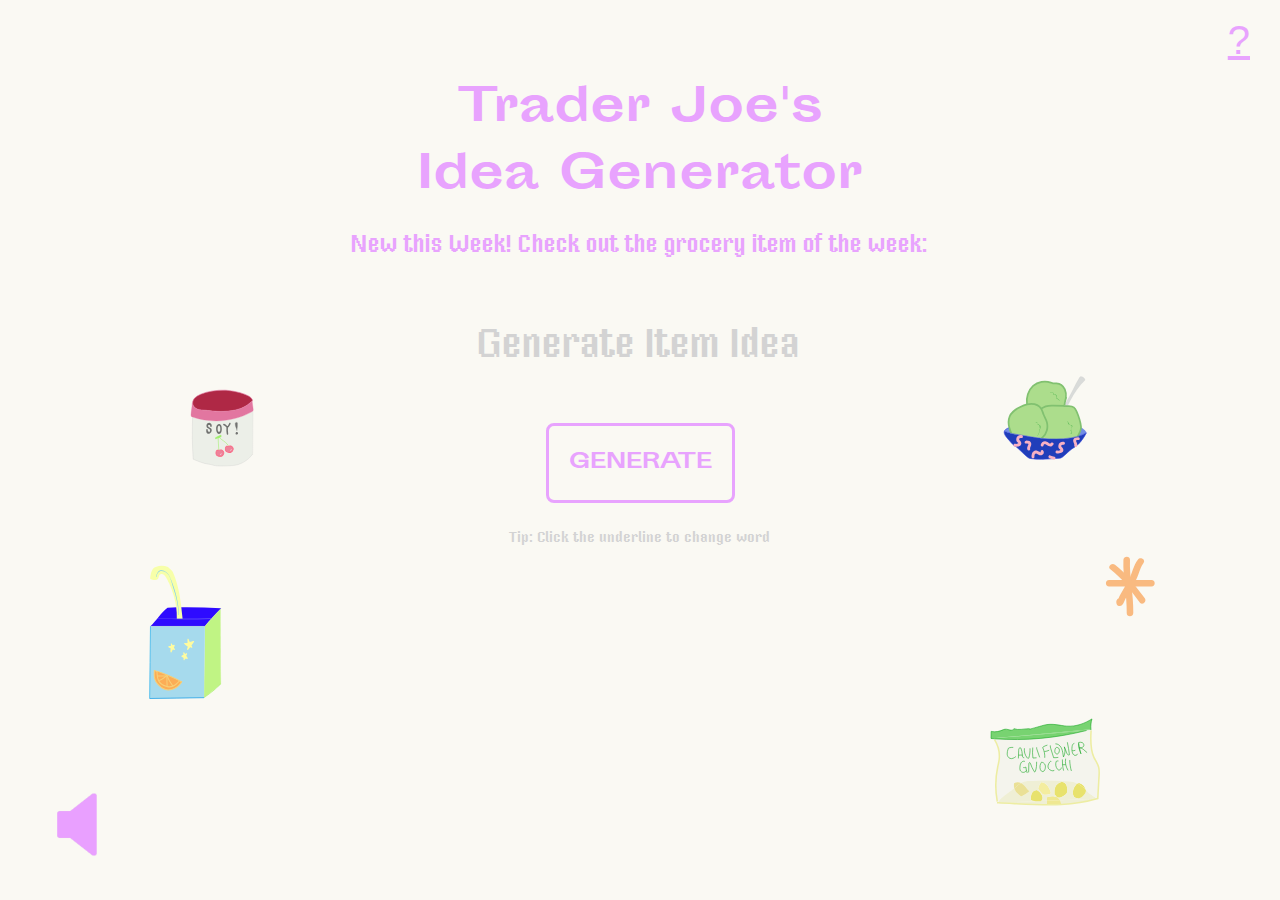
==== commit 7d406bfe: "Update index.html" ====
--- a/index.html
+++ b/index.html
@@ -7,7 +7,7 @@
 <meta name="Description" content="Create your own random item name worthy of any Trader Joe product">
 <meta property="og:url" content="https://www.traderjoes.netlify.app">
 <meta name="image" property="og:image" content="trader.jpg" alt="logo">
-    <title>Trader Joe's Item Idea Generator</title>
+    <title>Trader Joe's Idea Generator</title>
     <link rel="stylesheet" href="style.css">
     <link rel="stylesheet" href="https://www.w3schools.com/w3css/4/w3.css">
     <meta charset="UTF-8">
@@ -28,7 +28,7 @@
 <div class="tip"><br>Tip: Click the underline to change word</div>
 
 <div id="audioplayer">
-  <img id="player" onclick="action();changeImage();" src="pause.png" style="width:80px" />
+  <img id="player" onclick="action();changeImage();" src="pause.png" style="width:7vw" />
   <audio id="audio" src="beautiful-food.mp3" loop autoloop></audio>
 
 </div>
--- a/style.css
+++ b/style.css
@@ -195,15 +195,17 @@
 
 @media only screen and (max-width: 600px) and (min-width: 1px) {
   .header{
-    font-size:32px;
+    font-size:26px;
     margin-top:20%;
   }
   .desc{
     font-size:18px;
     margin-top:4%;
   }
+
   #generator{
     margin-top:7%;
+    font-size:30px;
     margin-bottom:7%;
   }
   .white_content {
